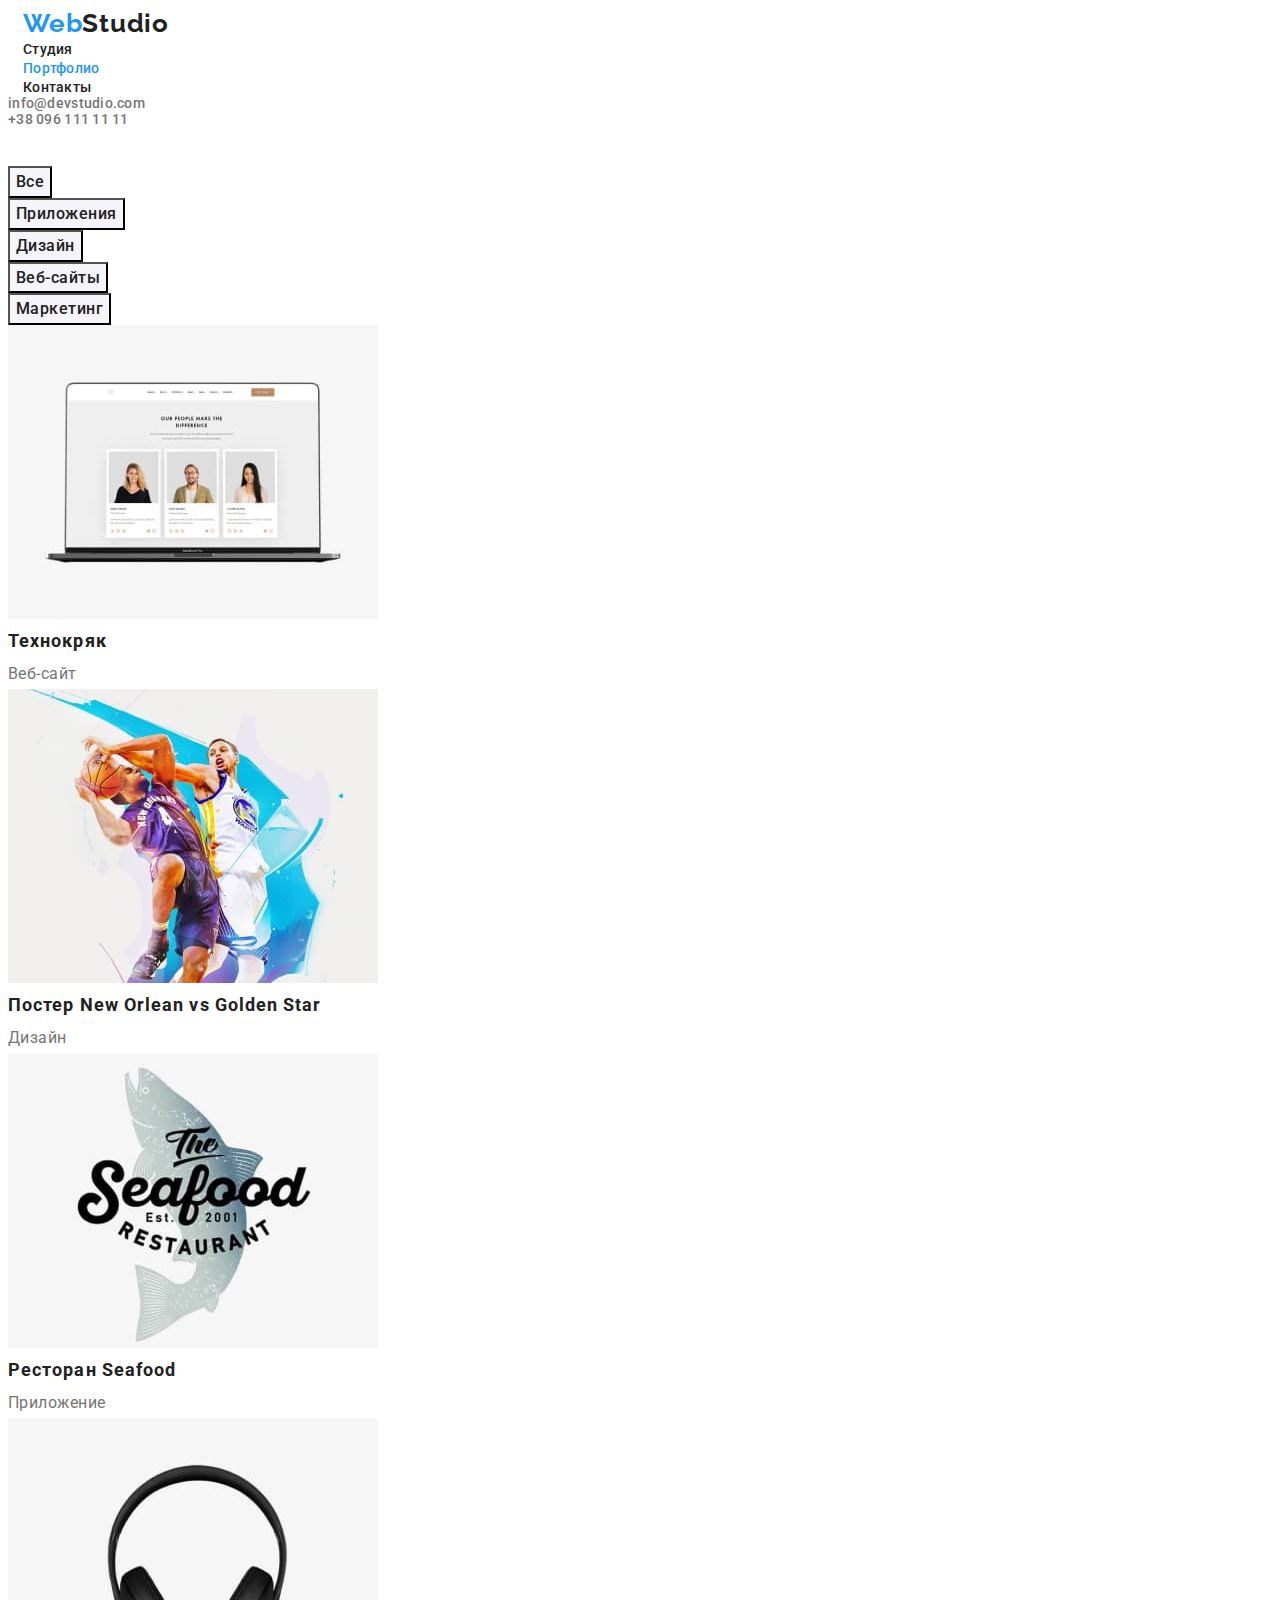
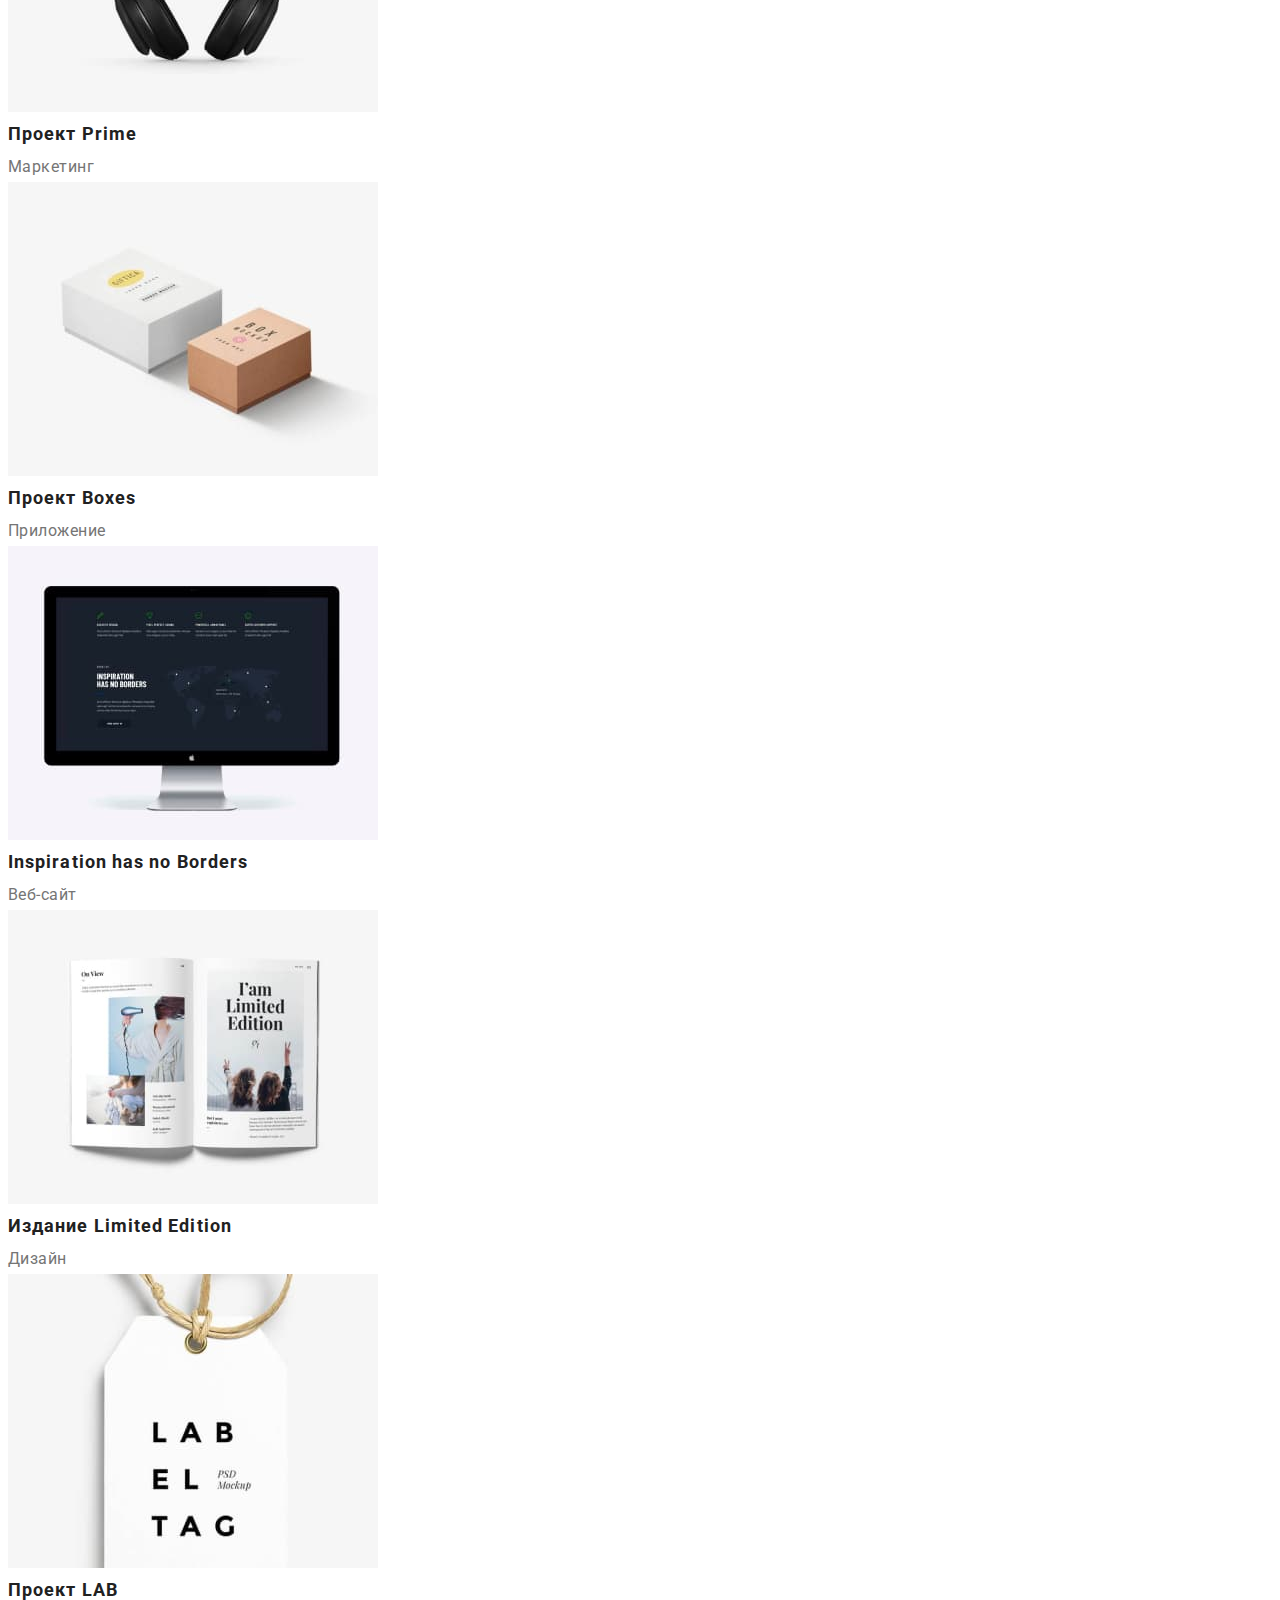
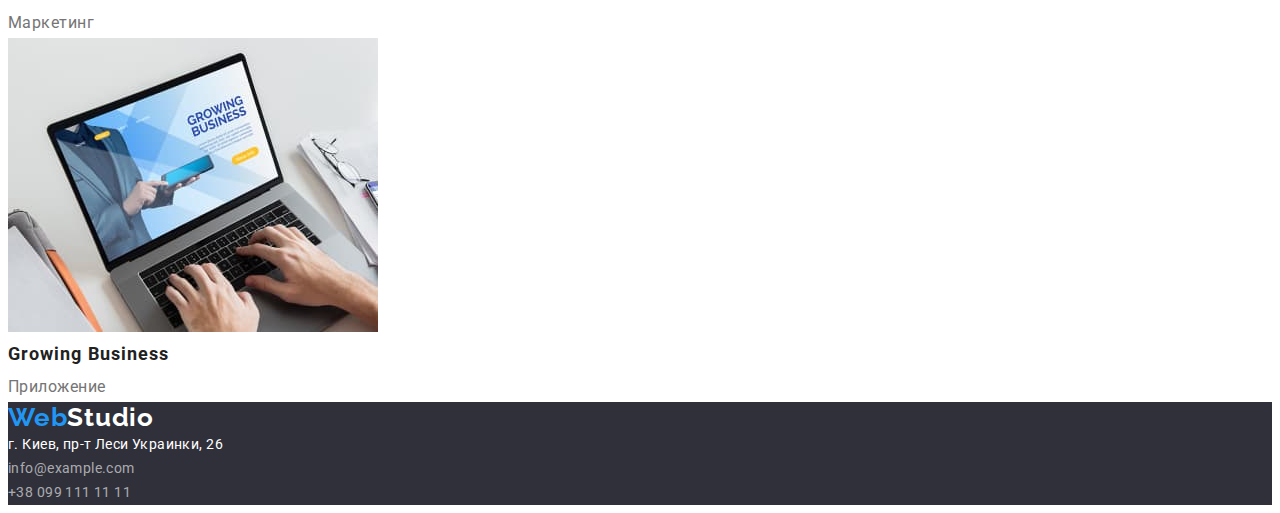
==== portfolio.html @ 54243f91 "создает стили для класса container" ====
<!DOCTYPE html>
<html lang="ru">
  <head>
    <meta charset="UTF-8" />
    <meta http-equiv="X-UA-Compatible" content="IE=edge" />
    <meta name="viewport" content="width=device-width, initial-scale=1.0" />
    <title>WebStudio</title>
    <link rel="preconnect" href="https://fonts.googleapis.com" />
    <link rel="preconnect" href="https://fonts.gstatic.com" crossorigin />
    <link
      href="https://fonts.googleapis.com/css2?family=Raleway:wght@700&family=Roboto:wght@400;500;700;900&display=swap"
      rel="stylesheet"
    />
    <link
      rel="stylesheet"
      href="https://cdnjs.cloudflare.com/ajax/libs/modern-normalize/1.1.0/modern-normalize.min.css"
      integrity="sha512-wpPYUAdjBVSE4KJnH1VR1HeZfpl1ub8YT/NKx4PuQ5NmX2tKuGu6U/JRp5y+Y8XG2tV+wKQpNHVUX03MfMFn9Q=="
      crossorigin="anonymous"
      referrerpolicy="no-referrer"
    />
    <link rel="stylesheet" href="./css/style.css" />
  </head>
  <body>
    <header>
      <!--site-nav-->
      <div class="container">
        <nav>
          <a class="logo" href="/"
            >Web<span class="header-logo">Studio</span></a
          >
          <ul class="site-nav list">
            <li><a class="link" href="./index.html">Студия</a></li>
            <li>
              <a class="link current" href="./portfolio.html">Портфолио</a>
            </li>
            <li><a class="link" href="">Контакты</a></li>
          </ul>
        </nav>
      </div>
      <!--contacts-->
      <ul class="contacts">
        <li class="list">
          <a class="contacts" href="mailto:info@devstudio.com"
            >info@devstudio.com</a
          >
        </li>
        <li class="list">
          <a class="contacts" href="tel:+380961111111">+38 096 111 11 11</a>
        </li>
      </ul>
    </header>
    <main>
      <section class="portfolio">
        <h1 class="portfolio-title">Портфолио</h1>
        <ul class="list">
          <li><button class="filter" type="button">Все</button></li>
          <li>
            <button class="filter" type="button">Приложения</button>
          </li>
          <li><button class="filter" type="button">Дизайн</button></li>
          <li>
            <button class="filter" type="button">Веб-сайты</button>
          </li>
          <li>
            <button class="filter" type="button">Маркетинг</button>
          </li>
        </ul>
        <ul class="list">
          <li>
            <a href="" class="portfolio-link"
              ><img
                src="./img-portfolio/img1.jpg"
                alt="скрин страницы веб-сайта"
                width="370"
              />
              <h2 class="portfolio-title-secondary">Технокряк</h2>
              <p class="portfolio-text">Веб-сайт</p></a
            >
          </li>
          <li>
            <a href="" class="portfolio-link"
              ><img
                src="./img-portfolio/img2.jpg"
                alt="постер с двумя баскетболистами"
                width="370"
              />
              <h2 class="portfolio-title-secondary">
                Постер New Orlean vs Golden Star
              </h2>
              <p class="portfolio-text">Дизайн</p></a
            >
          </li>
          <li>
            <a href="" class="portfolio-link">
              <img
                src="./img-portfolio/img3.jpg"
                alt="эмблема ресторана"
                width="370"
              />
              <h2 class="portfolio-title-secondary">Ресторан Seafood</h2>
              <p class="portfolio-text">Приложение</p></a
            >
          </li>
          <li>
            <a href="" class="portfolio-link">
              <img src="./img-portfolio/img4.jpg" alt="наушники" width="370" />
              <h2 class="portfolio-title-secondary">Проект Prime</h2>
              <p class="portfolio-text">Маркетинг</p></a
            >
          </li>
          <li>
            <a href="" class="portfolio-link"
              ><img
                src="./img-portfolio/img5.jpg"
                alt="две коробки"
                width="370"
              />
              <h2 class="portfolio-title-secondary">Проект Boxes</h2>
              <p class="portfolio-text">Приложение</p></a
            >
          </li>
          <li>
            <a href="" class="portfolio-link"
              ><img
                class="text"
                src="./img-portfolio/img6.jpg"
                alt="изображение монитора компьютера"
                width="370"
              />
              <h2 class="portfolio-title-secondary">
                Inspiration has no Borders
              </h2>
              <p class="portfolio-text">Веб-сайт</p></a
            >
          </li>
          <li>
            <a href="" class="portfolio-link"
              ><img
                src="./img-portfolio/img7.jpg"
                alt="изображение журнала"
                width="370"
              />
              <h2 class="portfolio-title-secondary">Издание Limited Edition</h2>
              <p class="portfolio-text">Дизайн</p></a
            >
          </li>
          <li>
            <a href="" class="portfolio-link"
              ><img
                src="./img-portfolio/img8.jpg"
                alt="изображение бирки"
                width="370"
              />
              <h2 class="portfolio-title-secondary">Проект LAB</h2>
              <p class="portfolio-text">Маркетинг</p></a
            >
          </li>
          <li>
            <a href="" class="portfolio-link"
              ><img
                src="./img-portfolio/img9.jpg"
                alt="изображение ноутбука"
                width="370"
              />
              <h2 class="portfolio-title-secondary">Growing Business</h2>
              <p class="portfolio-text">Приложение</p></a
            >
          </li>
        </ul>
      </section>
    </main>
    <!--footer-->
    <footer class="footer">
      <a class="logo" href="/">Web<span class="logo-past">Studio</span></a>
      <address class="footer-address">г. Киев, пр-т Леси Украинки, 26</address>
      <p class="footer-contacts">info@example.com</p>
      <p class="footer-contacts">+38 099 111 11 11</p>
    </footer>
  </body>
</html>
---- css/style.css ----
body {
  color: #757757;
  background-color: #ffffff;
  font-family: "Roboto", sans-serif;
}
/*Цвет основного текста №757575*/
/*Цвет заголовка #212121*/
/*Цвет акцента #2196F3*/
/*Белый цвет #ffffff*/
:root {
  --primary-text-color--: #757575;
  --title-text-color--: #212121;
  --accent-color--: #2196f3;
  --primary-white-color--: #ffffff;
}
h1,
h2,
h3,
h4,
h5,
h6 {
  margin: 0;
}
ul,
ol,
p {
  padding-left: 0;
  margin: 0;
}
.container {
  padding-left: 15px;
  padding-right: 15px;
  margin: 0 auto;
}

.link.current {
  color: var(--accent-color--);
}
/*logo*/
.logo {
  color: var(--accent-color--);
  font-family: Raleway;
  font-weight: 700;
  font-size: 26px;
  line-height: 1.19;
  letter-spacing: 0.03em;
  text-decoration: none;
}
.header-logo {
  color: var(--title-text-color--);
}
.logo:hover,
.logo:focus,
.header-logo:hover,
.header-logo:focus {
  color: var(--primary-text-color--);
}
/*site-nav*/
.list {
  list-style: none;
}
.link {
  color: var(--title-text-color--);
  font-weight: 500;
  font-size: 14px;
  line-height: 1.14;
  letter-spacing: 0.02em;
  text-decoration: none;
}
.link:hover,
.link:focus {
  color: var(--accent-color--);
}
/*contacts*/
.contacts {
  color: var(--primary-text-color--);
  font-weight: 500;
  font-size: 14px;
  line-height: 1.14;
  letter-spacing: 0.02em;
  text-decoration: none;
}
.contacts:hover,
.contacts:focus {
  color: var(--accent-color--);
}
/*hero*/
.hero {
  background-color: #2f303a;
}
.title-hero {
  color: var(--primary-white-color--);
  font-weight: 900;
  font-size: 44px;
  line-height: 1.36;
  text-align: center;
  letter-spacing: 0.06em;
  text-transform: uppercase;
}
.button {
  color: var(--primary-white-color--);
  background-color: var(--accent-color--);
  font-weight: 700;
  font-size: 16px;
  line-height: 1.88;
  letter-spacing: 0.06em;
  text-decoration: none;
}
.button:hover,
.button:focus {
  background-color: rgb(24, 140, 232);
}
/*section features*/
.features-title {
  visibility: hidden;
}
.features-title-secondary {
  color: var(--title-text-color--);
  font-weight: 700;
  font-size: 14px;
  line-height: 1.14;
  letter-spacing: 0.03em;
  text-transform: uppercase;
}
.features-text {
  color: var(--primary-text-color--);
  font-weight: 400;
  font-size: 14px;
  line-height: 1.71;
  letter-spacing: 0.03em;
}
/*section activity*/
.activity-title-primary {
  color: var(--title-text-color--);
  font-weight: 700;
  font-size: 36px;
  line-height: 1.17;
  text-align: center;
  letter-spacing: 0.03em;
}
/*section team*/
.team {
  background: #f5f4fa;
}
.team-title-primary {
  color: var(--title-text-color--);
  font-weight: 700;
  font-size: 36px;
  line-height: 1.17;
  text-align: center;
  letter-spacing: 0.03em;
}
.team-title-secondary {
  color: var(--title-text-color--);
  font-weight: 500;
  font-size: 16px;
  line-height: 1.19;
  letter-spacing: 0.03em;
}
.tem-text {
  color: var(--primary-text-color--);
  font-size: 16px;
  line-height: 1.19;
  letter-spacing: 0.03em;
}
/*footer*/
.footer {
  background-color: #2f303a;
}
footer > .logo {
  color: var(--accent-color--);
  font-family: Raleway;
  font-weight: 700;
  font-size: 26px;
  line-height: 1.19;
  letter-spacing: 0.03em;
}
a .logo-past {
  color: var(--primary-white-color--);
}
.logo-past:hover,
.logo-past:focus {
  color: var(--primary-text-color--);
}
.footer-address {
  color: var(--primary-white-color--);
  font-style: normal;
  font-size: 14px;
  line-height: 1.71;
  letter-spacing: 0.03em;
}
.footer .footer-contacts {
  color: rgba(100%, 100%, 100%, 60%);
  font-size: 14px;
  line-height: 1.71;
  letter-spacing: 0.03em;
}
.footer .footer-contacts:hover,
.footer .footer-contacts:focus {
  color: var(--accent-color--);
}
/*portfolio*/
.filter {
  color: var(--title-text-color--);
  background-color: #f5f4fa;
  cursor: pointer;
  font-family: inherit;
  font-weight: 500;
  font-size: 16px;
  line-height: 1.62;
  text-align: center;
  letter-spacing: 0.03em;
}
.filter:hover,
.filter:focus {
  background-color: var(--accent-color--);
}
.portfolio-link {
  text-decoration: none;
}
.portfolio-title {
  visibility: hidden;
}
.portfolio-title-secondary {
  color: var(--title-text-color--);
  font-weight: 700;
  font-size: 18px;
  line-height: 2;
  letter-spacing: 0.06em;
}
.portfolio-text {
  color: var(--primary-text-color--);
  font-size: 16px;
  line-height: 1.88;
  letter-spacing: 0.03em;
}
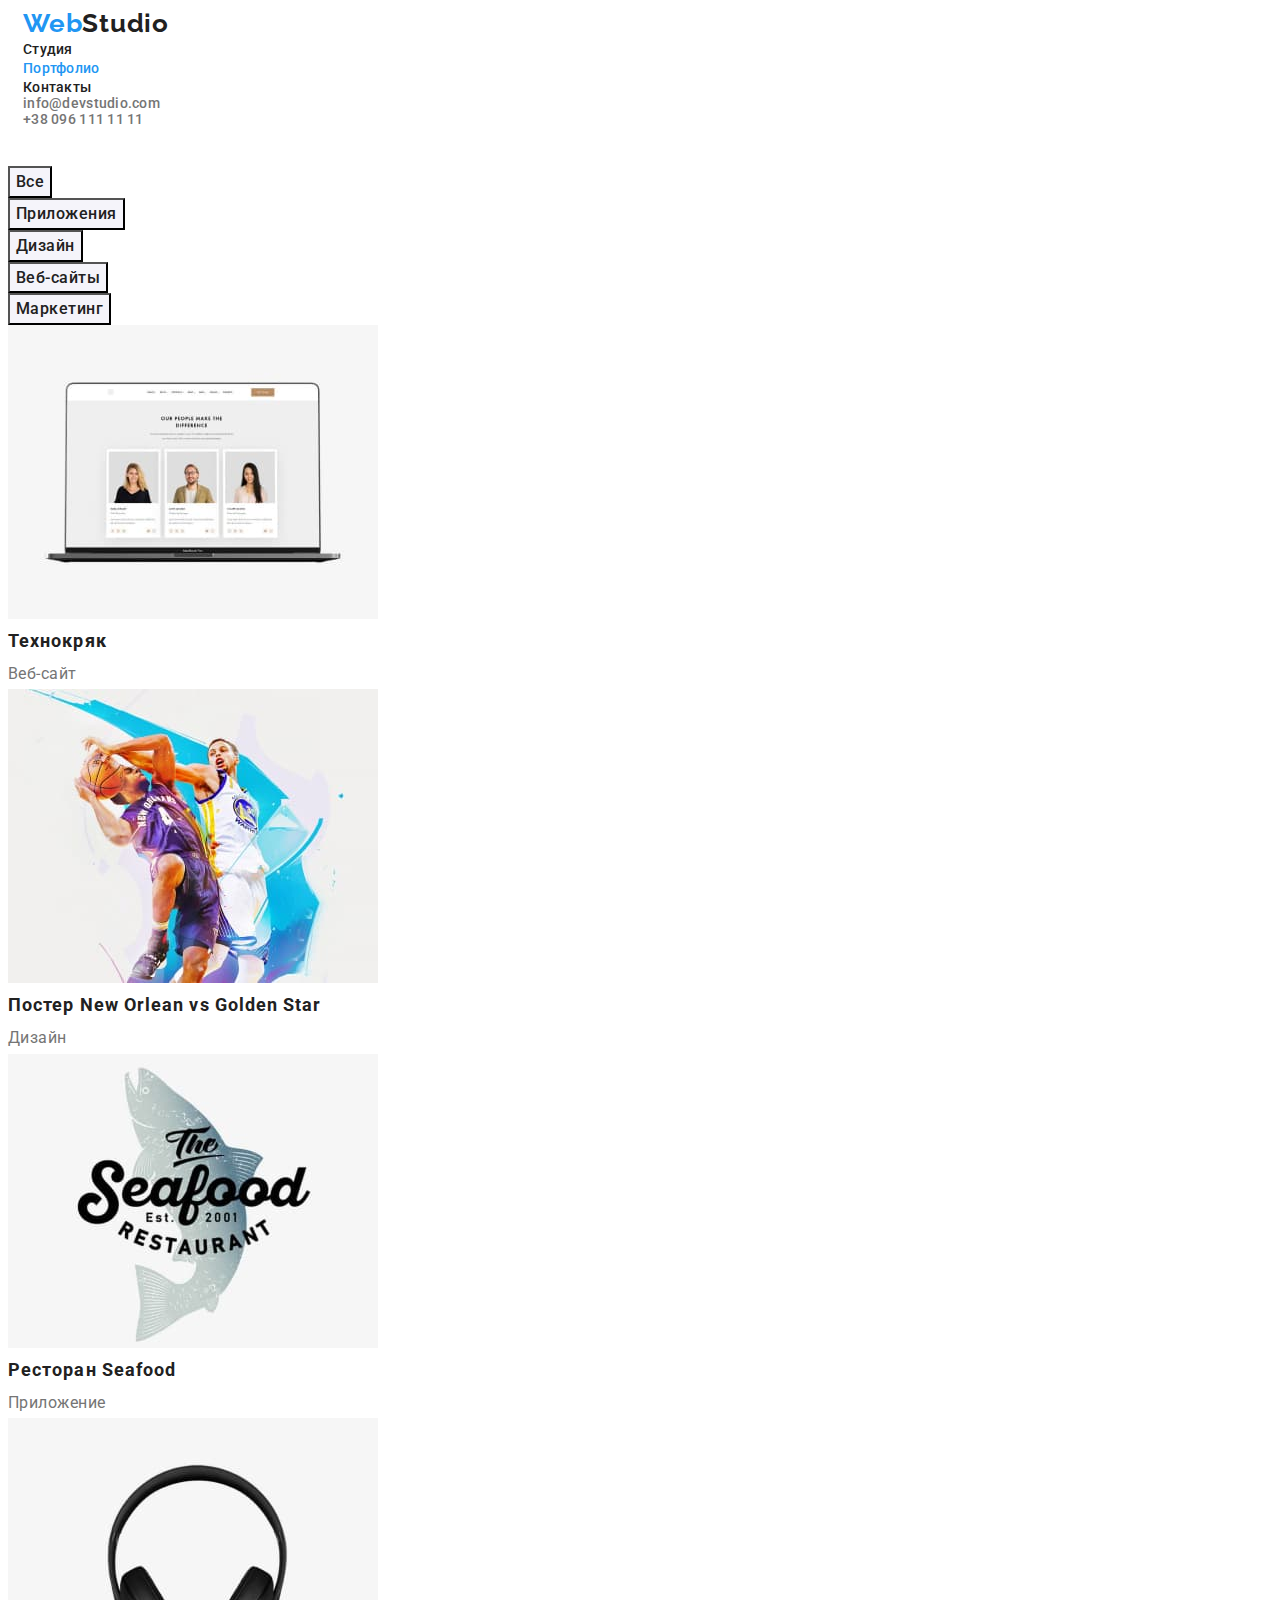
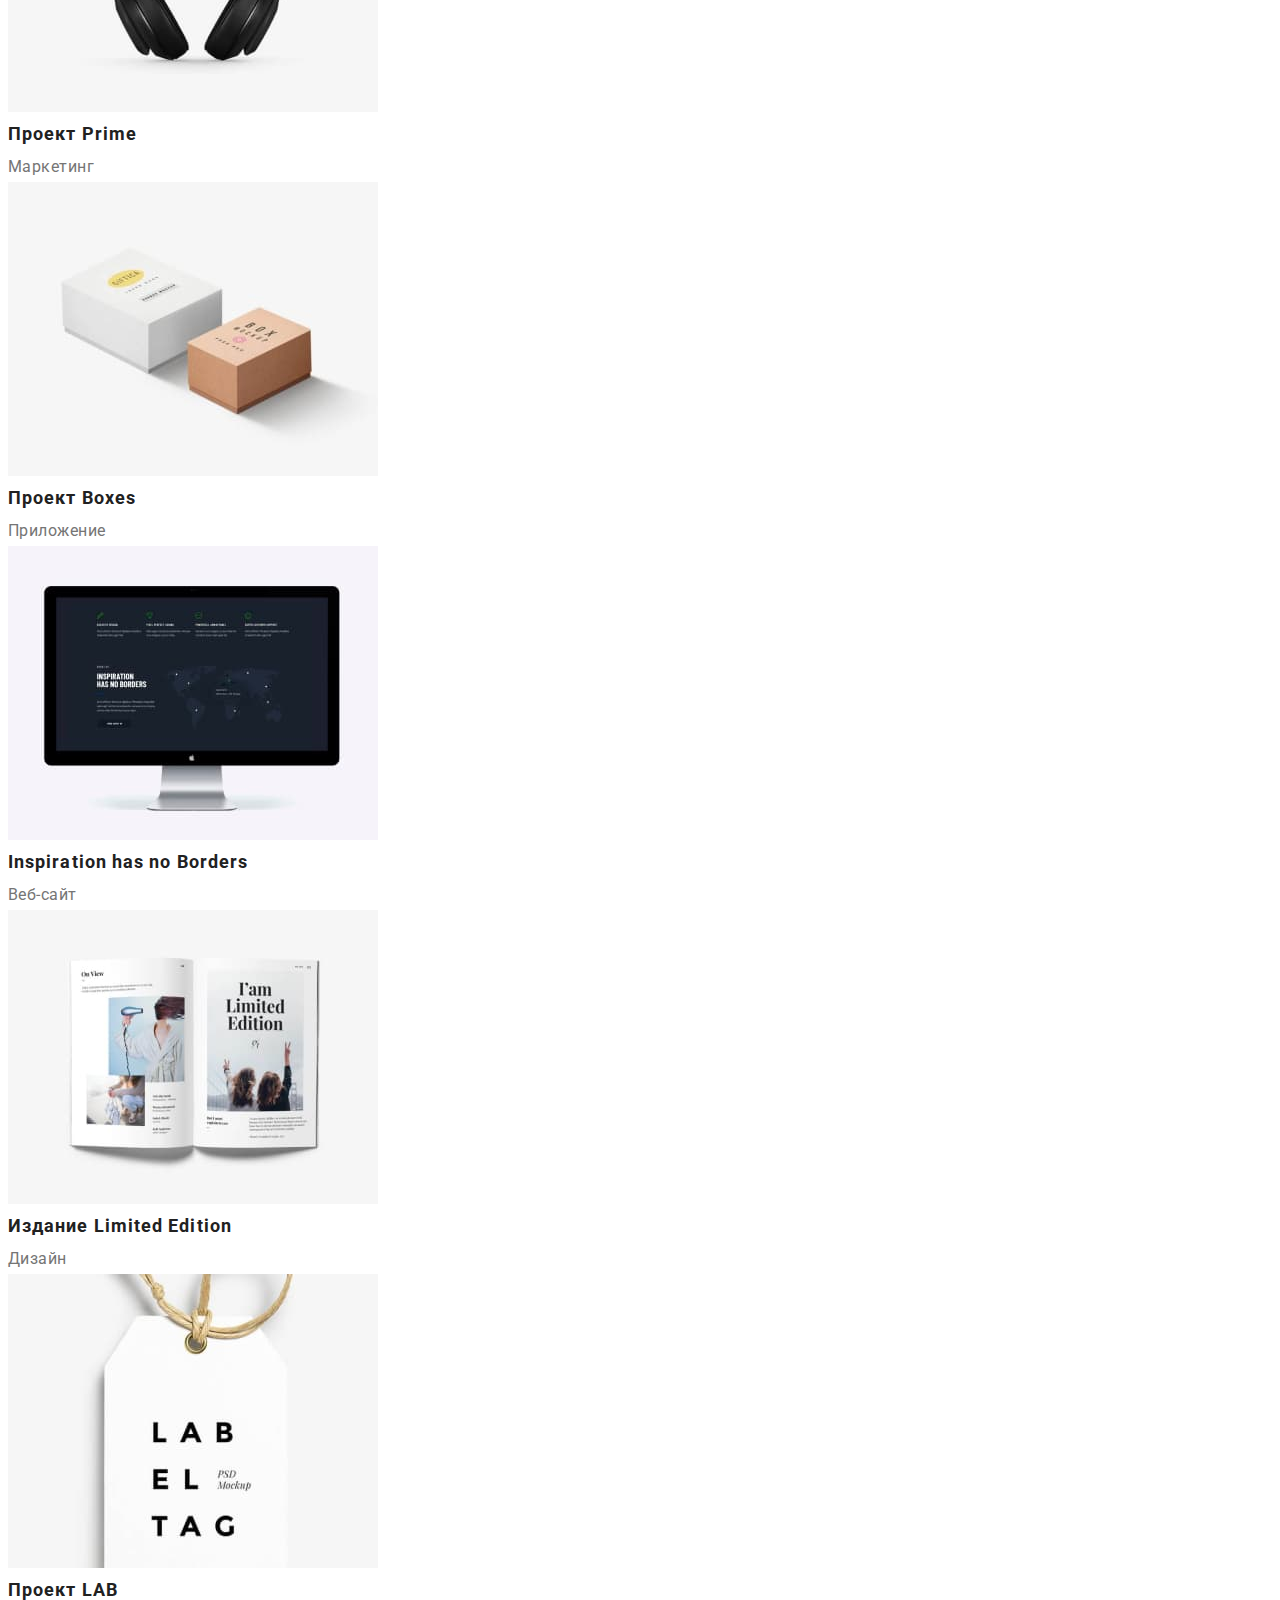
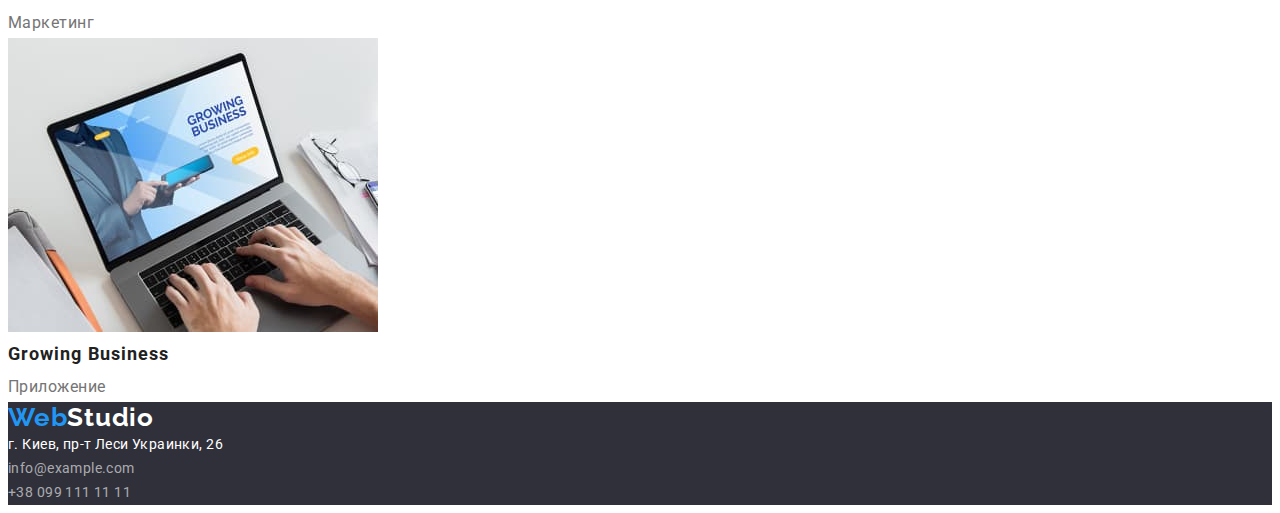
==== commit 7d3ef21a: "добавляет outline" ====
--- a/portfolio.html
+++ b/portfolio.html
@@ -36,18 +36,19 @@
             <li><a class="link" href="">Контакты</a></li>
           </ul>
         </nav>
+
+        <!--contacts-->
+        <ul class="contacts">
+          <li class="list">
+            <a class="contacts" href="mailto:info@devstudio.com"
+              >info@devstudio.com</a
+            >
+          </li>
+          <li class="list">
+            <a class="contacts" href="tel:+380961111111">+38 096 111 11 11</a>
+          </li>
+        </ul>
       </div>
-      <!--contacts-->
-      <ul class="contacts">
-        <li class="list">
-          <a class="contacts" href="mailto:info@devstudio.com"
-            >info@devstudio.com</a
-          >
-        </li>
-        <li class="list">
-          <a class="contacts" href="tel:+380961111111">+38 096 111 11 11</a>
-        </li>
-      </ul>
     </header>
     <main>
       <section class="portfolio">
--- a/css/style.css
+++ b/css/style.css
@@ -31,6 +31,7 @@
   padding-left: 15px;
   padding-right: 15px;
   margin: 0 auto;
+  outline: 2px tomato;
 }
 
 .link.current {
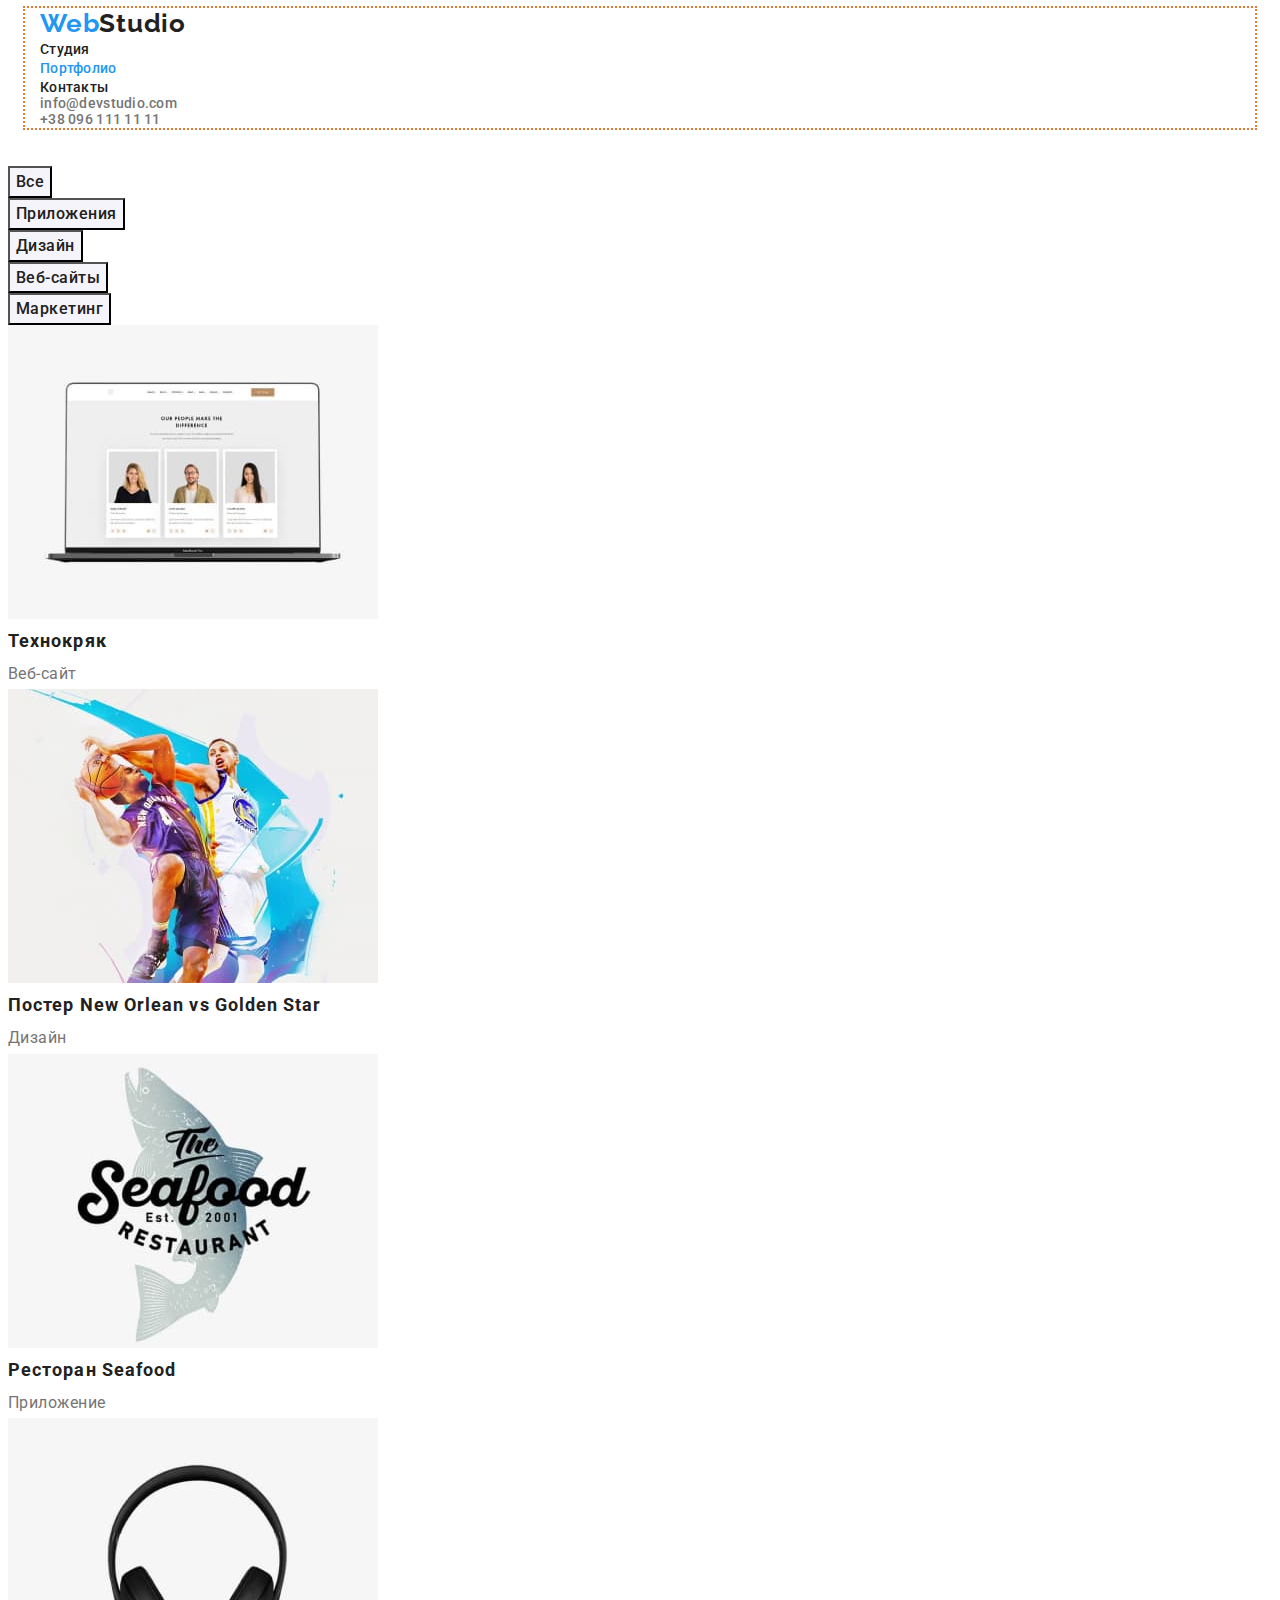
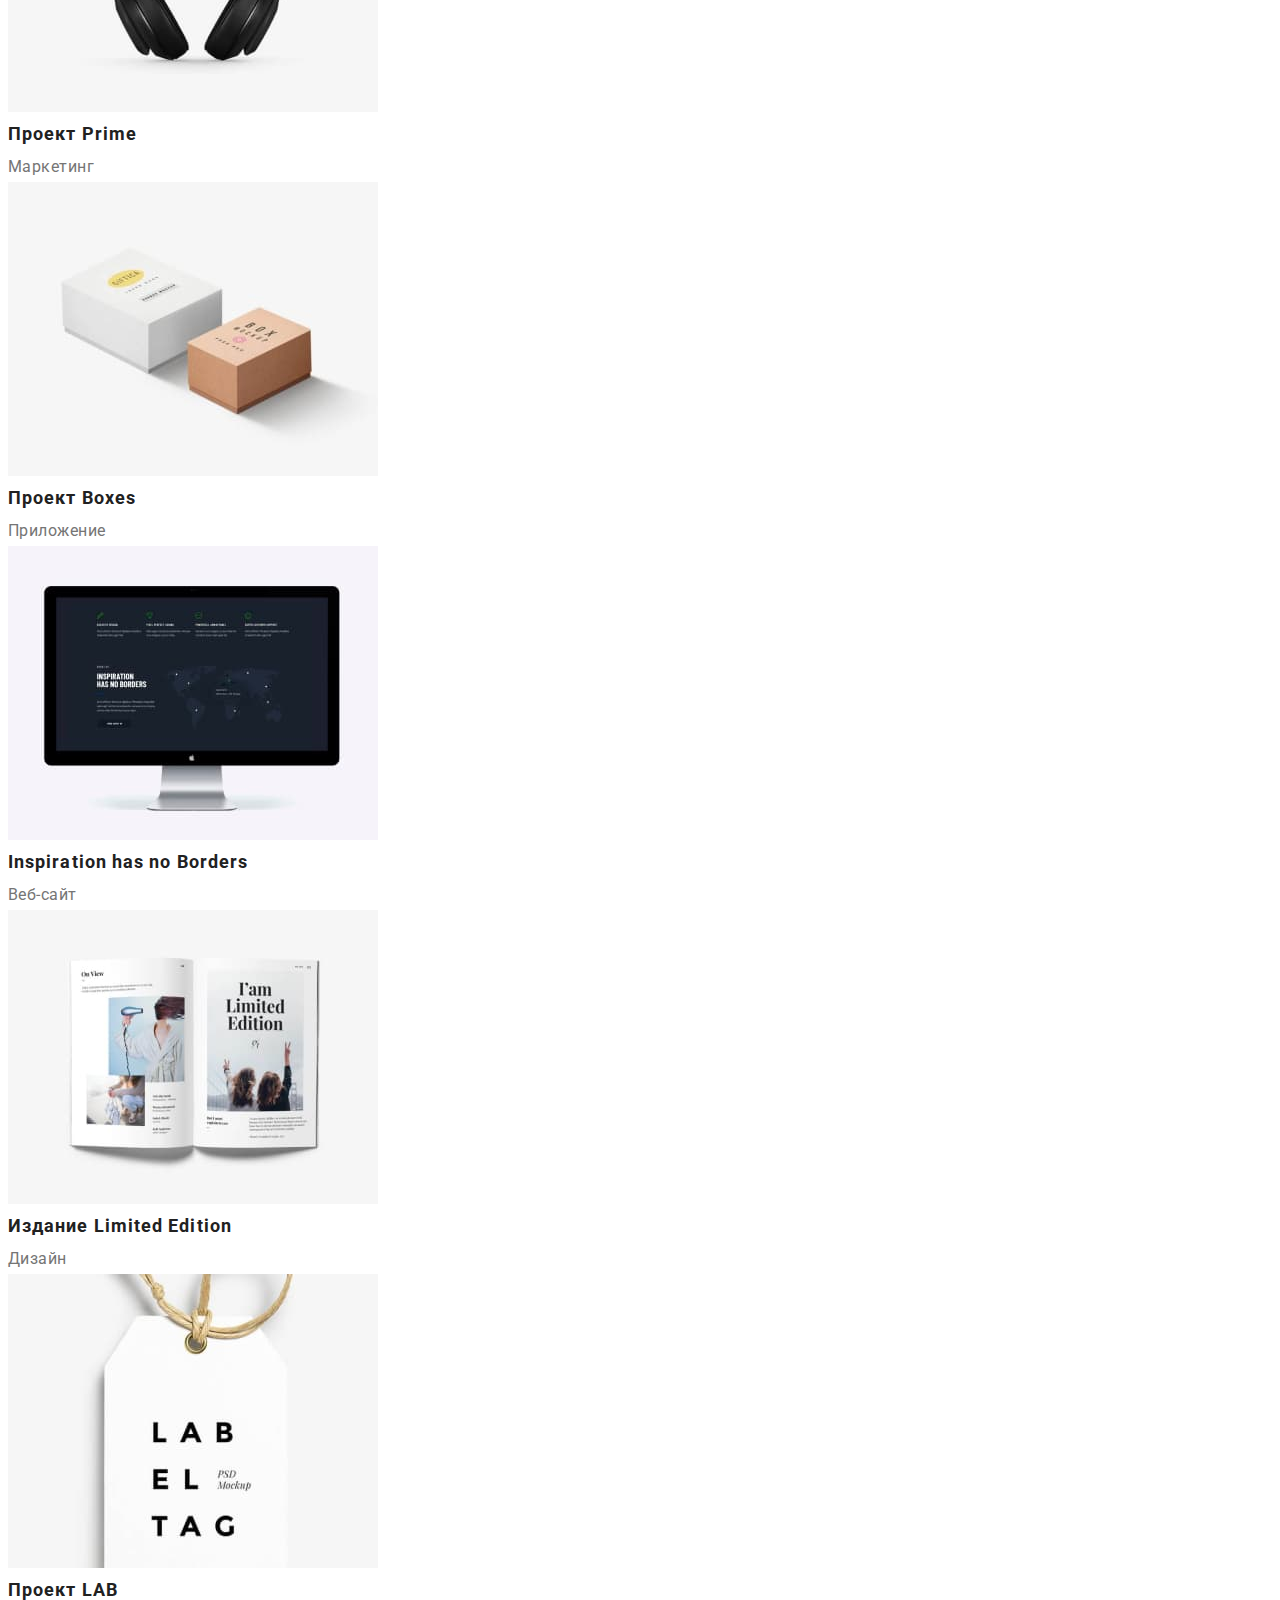
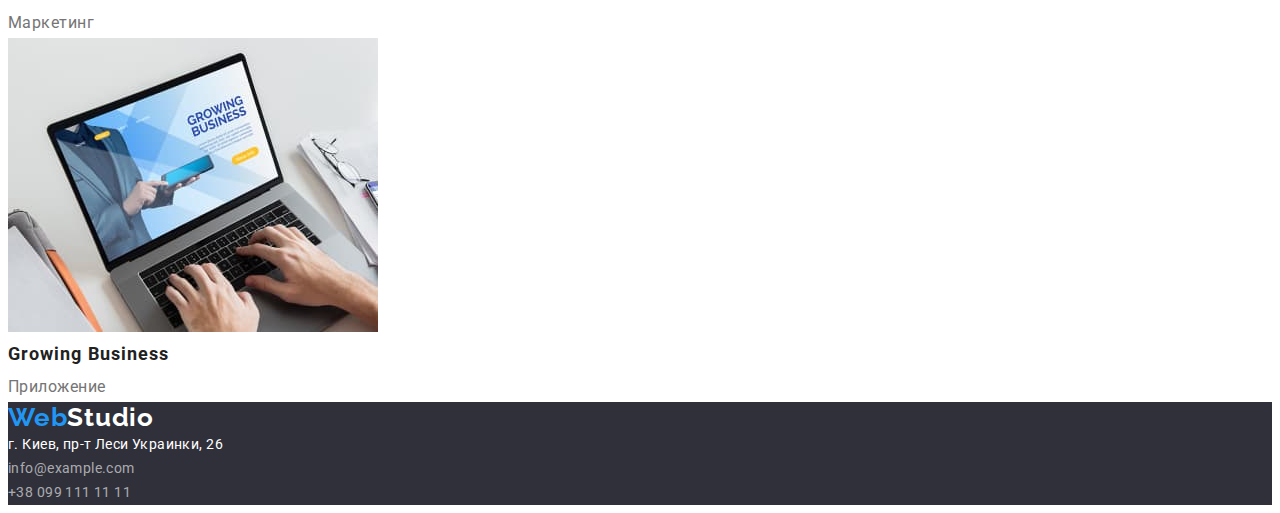
==== commit d514f044: "добавляет контейнер для features" ====
--- a/portfolio.html
+++ b/portfolio.html
@@ -36,7 +36,6 @@
             <li><a class="link" href="">Контакты</a></li>
           </ul>
         </nav>
-
         <!--contacts-->
         <ul class="contacts">
           <li class="list">
--- a/css/style.css
+++ b/css/style.css
@@ -12,6 +12,7 @@
   --title-text-color--: #212121;
   --accent-color--: #2196f3;
   --primary-white-color--: #ffffff;
+  --typical-margin--: 30px;
 }
 h1,
 h2,
@@ -28,10 +29,11 @@
   margin: 0;
 }
 .container {
+  width: 1200px;
   padding-left: 15px;
   padding-right: 15px;
   margin: 0 auto;
-  outline: 2px tomato;
+  outline: 2px dotted #e73;
 }
 
 .link.current {
@@ -86,19 +88,34 @@
   color: var(--accent-color--);
 }
 /*hero*/
+.hero .container {
+  text-align: center;
+}
 .hero {
   background-color: #2f303a;
+  padding-top: 200px;
+  padding-bottom: 200px;
 }
 .title-hero {
+  margin-bottom: var(--typical-margin--);
+  margin-right: auto;
+  margin-left: auto;
+
   color: var(--primary-white-color--);
   font-weight: 900;
   font-size: 44px;
   line-height: 1.36;
-  text-align: center;
   letter-spacing: 0.06em;
   text-transform: uppercase;
 }
 .button {
+  display: inline-block;
+  border-radius: 4px;
+  padding: 10px 32px;
+  min-width: 200px;
+  margin-right: auto;
+  margin-left: auto;
+
   color: var(--primary-white-color--);
   background-color: var(--accent-color--);
   font-weight: 700;
@@ -112,10 +129,26 @@
   background-color: rgb(24, 140, 232);
 }
 /*section features*/
+.features {
+  padding-top: 94px;
+  padding-bottom: 94px;
+}
 .features-title {
-  visibility: hidden;
+  position: absolute;
+  width: 1px;
+  height: 1px;
+  margin: -1px;
+  border: 0;
+  padding: 0;
+
+  white-space: nowrap;
+  clip-path: inset(100%);
+  clip: rect(0 0 0 0);
+  overflow: hidden;
 }
 .features-title-secondary {
+  margin-bottom: 10px;
+
   color: var(--title-text-color--);
   font-weight: 700;
   font-size: 14px;
@@ -179,8 +212,8 @@
 a .logo-past {
   color: var(--primary-white-color--);
 }
-.logo-past:hover,
-.logo-past:focus {
+.logo .logo-past:hover,
+.logo .logo-past:focus {
   color: var(--primary-text-color--);
 }
 .footer-address {
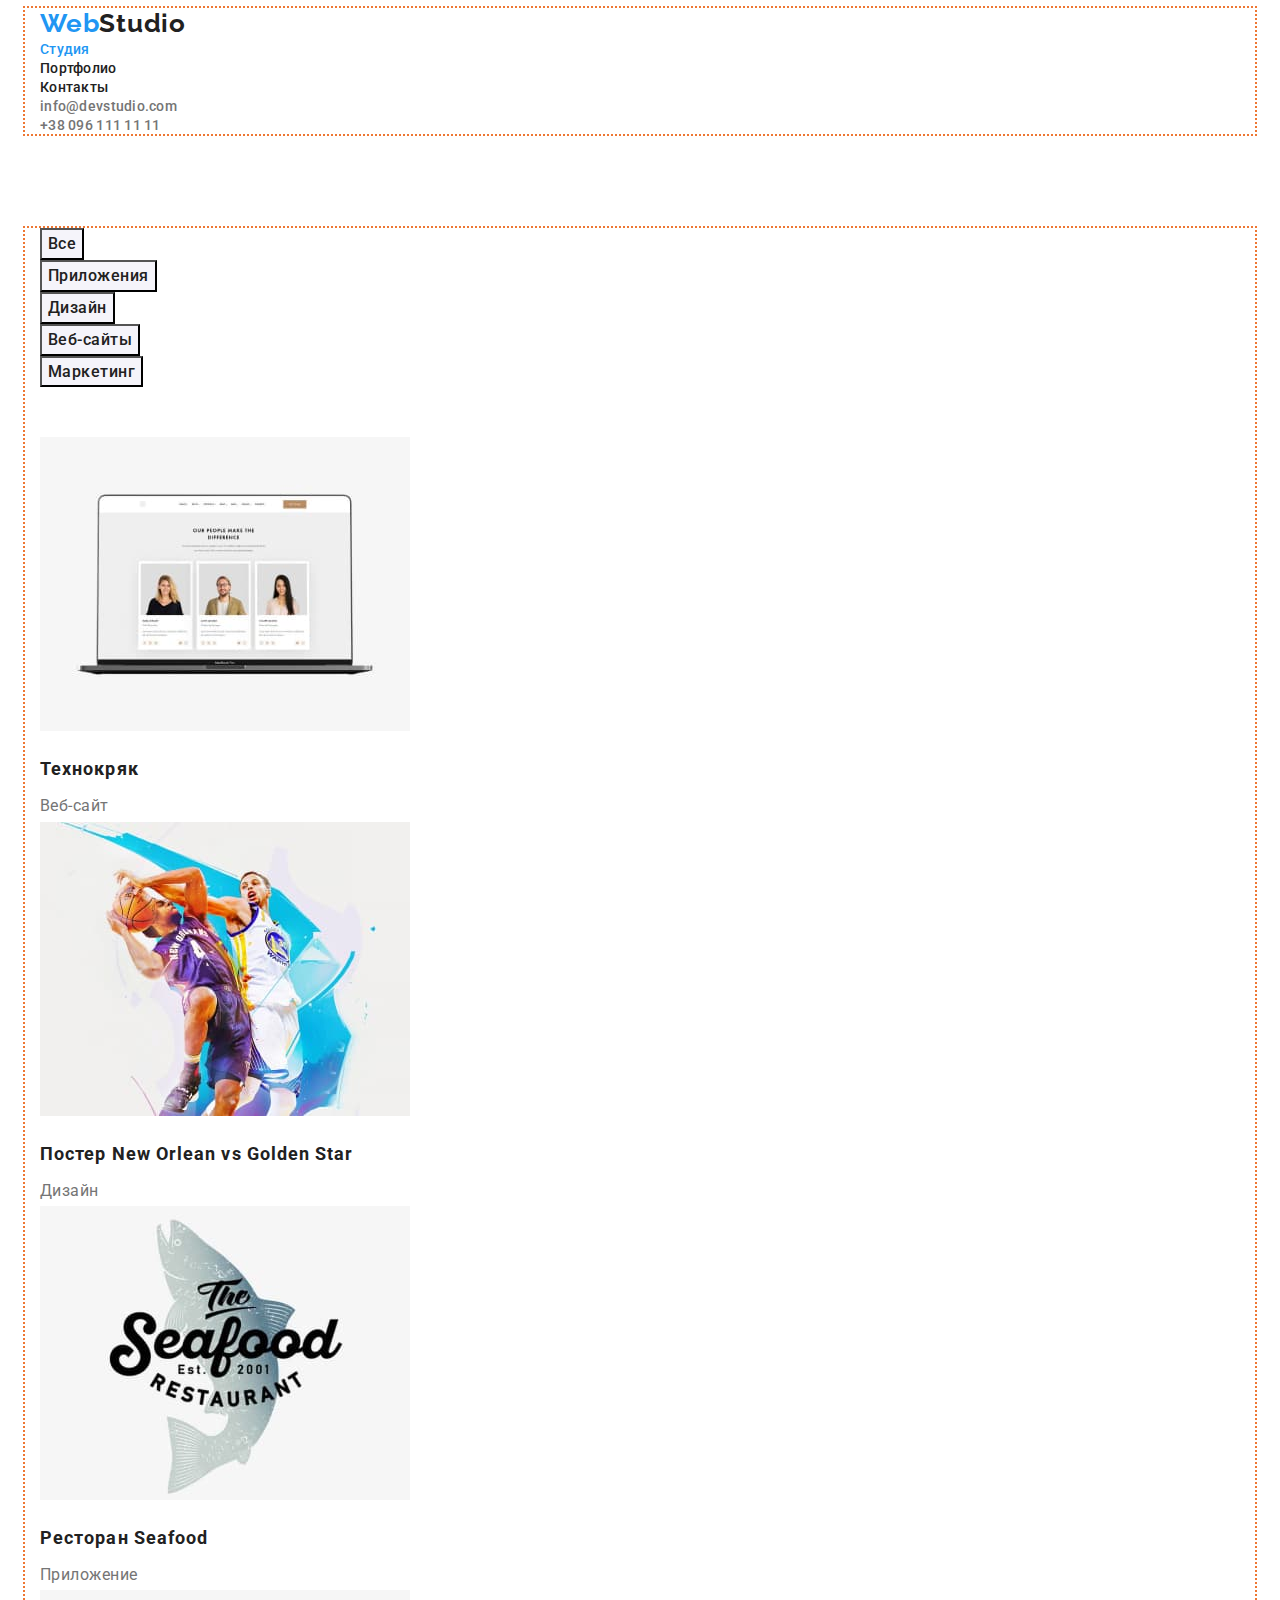
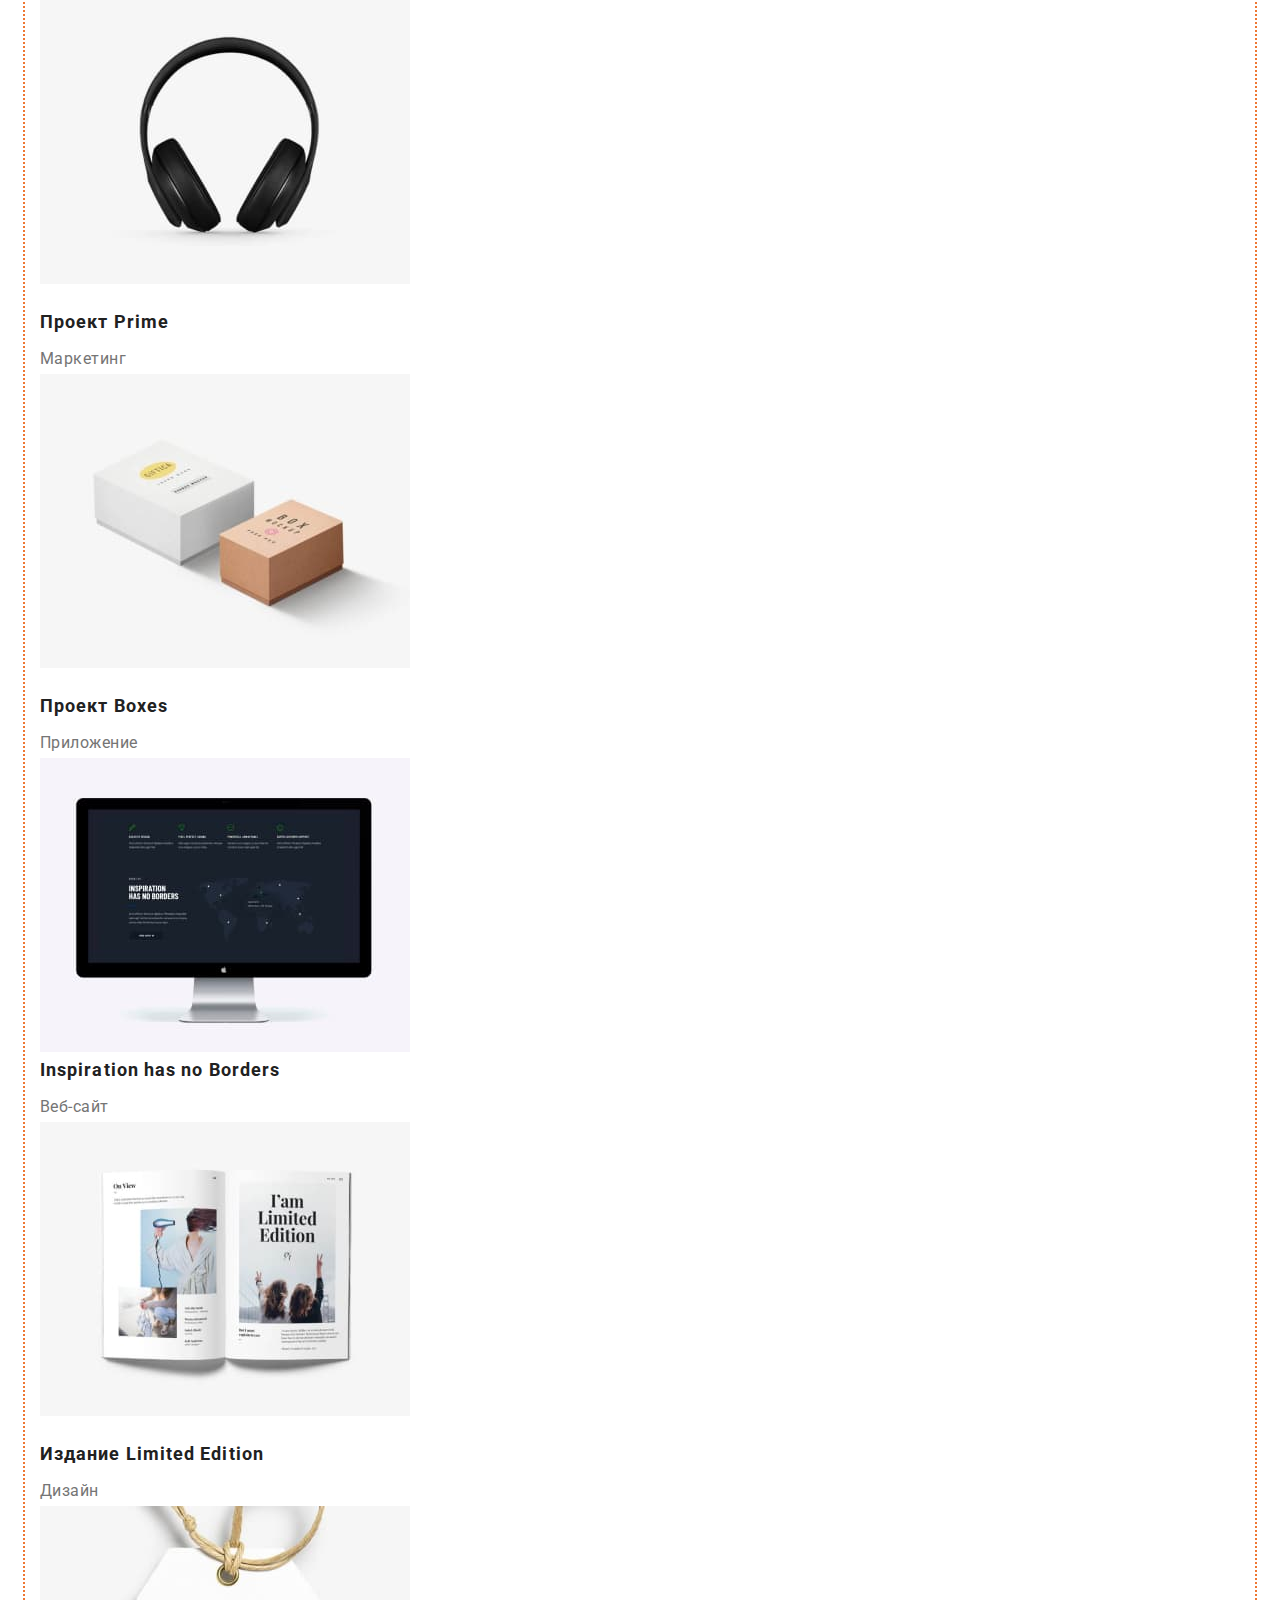
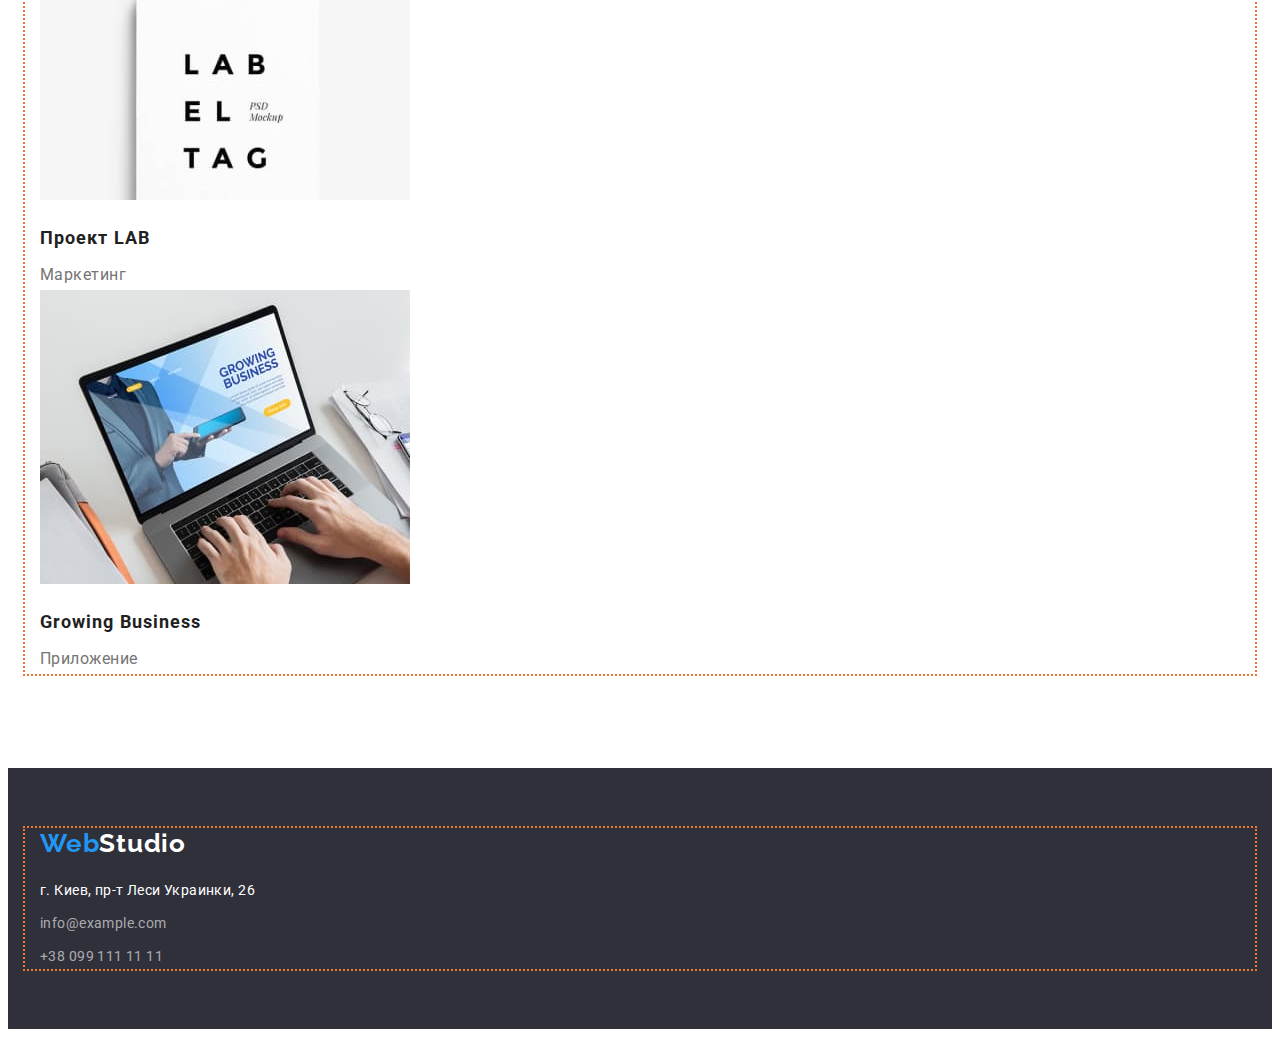
==== commit 0df3c695: "добавляет контейнер, отступы и поля для portfolio" ====
--- a/portfolio.html
+++ b/portfolio.html
@@ -24,26 +24,24 @@
     <header>
       <!--site-nav-->
       <div class="container">
-        <nav>
+        <nav class="site-nav">
           <a class="logo" href="/"
             >Web<span class="header-logo">Studio</span></a
           >
           <ul class="site-nav list">
-            <li><a class="link" href="./index.html">Студия</a></li>
-            <li>
-              <a class="link current" href="./portfolio.html">Портфолио</a>
-            </li>
+            <li><a class="link current" href="./index.html">Студия</a></li>
+            <li><a class="link" href="./portfolio.html">Портфолио</a></li>
             <li><a class="link" href="">Контакты</a></li>
           </ul>
         </nav>
         <!--contacts-->
-        <ul class="contacts">
-          <li class="list">
+        <ul class="list">
+          <li>
             <a class="contacts" href="mailto:info@devstudio.com"
               >info@devstudio.com</a
             >
           </li>
-          <li class="list">
+          <li>
             <a class="contacts" href="tel:+380961111111">+38 096 111 11 11</a>
           </li>
         </ul>
@@ -51,130 +49,153 @@
     </header>
     <main>
       <section class="portfolio">
-        <h1 class="portfolio-title">Портфолио</h1>
-        <ul class="list">
-          <li><button class="filter" type="button">Все</button></li>
-          <li>
-            <button class="filter" type="button">Приложения</button>
-          </li>
-          <li><button class="filter" type="button">Дизайн</button></li>
-          <li>
-            <button class="filter" type="button">Веб-сайты</button>
-          </li>
-          <li>
-            <button class="filter" type="button">Маркетинг</button>
-          </li>
-        </ul>
-        <ul class="list">
-          <li>
-            <a href="" class="portfolio-link"
-              ><img
-                src="./img-portfolio/img1.jpg"
-                alt="скрин страницы веб-сайта"
-                width="370"
-              />
-              <h2 class="portfolio-title-secondary">Технокряк</h2>
-              <p class="portfolio-text">Веб-сайт</p></a
-            >
-          </li>
-          <li>
-            <a href="" class="portfolio-link"
-              ><img
-                src="./img-portfolio/img2.jpg"
-                alt="постер с двумя баскетболистами"
-                width="370"
-              />
-              <h2 class="portfolio-title-secondary">
-                Постер New Orlean vs Golden Star
-              </h2>
-              <p class="portfolio-text">Дизайн</p></a
-            >
-          </li>
-          <li>
-            <a href="" class="portfolio-link">
-              <img
-                src="./img-portfolio/img3.jpg"
-                alt="эмблема ресторана"
-                width="370"
-              />
-              <h2 class="portfolio-title-secondary">Ресторан Seafood</h2>
-              <p class="portfolio-text">Приложение</p></a
-            >
-          </li>
-          <li>
-            <a href="" class="portfolio-link">
-              <img src="./img-portfolio/img4.jpg" alt="наушники" width="370" />
-              <h2 class="portfolio-title-secondary">Проект Prime</h2>
-              <p class="portfolio-text">Маркетинг</p></a
-            >
-          </li>
-          <li>
-            <a href="" class="portfolio-link"
-              ><img
-                src="./img-portfolio/img5.jpg"
-                alt="две коробки"
-                width="370"
-              />
-              <h2 class="portfolio-title-secondary">Проект Boxes</h2>
-              <p class="portfolio-text">Приложение</p></a
-            >
-          </li>
-          <li>
-            <a href="" class="portfolio-link"
-              ><img
-                class="text"
-                src="./img-portfolio/img6.jpg"
-                alt="изображение монитора компьютера"
-                width="370"
-              />
-              <h2 class="portfolio-title-secondary">
-                Inspiration has no Borders
-              </h2>
-              <p class="portfolio-text">Веб-сайт</p></a
-            >
-          </li>
-          <li>
-            <a href="" class="portfolio-link"
-              ><img
-                src="./img-portfolio/img7.jpg"
-                alt="изображение журнала"
-                width="370"
-              />
-              <h2 class="portfolio-title-secondary">Издание Limited Edition</h2>
-              <p class="portfolio-text">Дизайн</p></a
-            >
-          </li>
-          <li>
-            <a href="" class="portfolio-link"
-              ><img
-                src="./img-portfolio/img8.jpg"
-                alt="изображение бирки"
-                width="370"
-              />
-              <h2 class="portfolio-title-secondary">Проект LAB</h2>
-              <p class="portfolio-text">Маркетинг</p></a
-            >
-          </li>
-          <li>
-            <a href="" class="portfolio-link"
-              ><img
-                src="./img-portfolio/img9.jpg"
-                alt="изображение ноутбука"
-                width="370"
-              />
-              <h2 class="portfolio-title-secondary">Growing Business</h2>
-              <p class="portfolio-text">Приложение</p></a
-            >
-          </li>
-        </ul>
+        <div class="container">
+          <h1 class="title-hidden">Портфолио</h1>
+          <ul class="list portfolio-filters">
+            <li><button class="filter" type="button">Все</button></li>
+            <li>
+              <button class="filter" type="button">Приложения</button>
+            </li>
+            <li><button class="filter" type="button">Дизайн</button></li>
+            <li>
+              <button class="filter" type="button">Веб-сайты</button>
+            </li>
+            <li>
+              <button class="filter" type="button">Маркетинг</button>
+            </li>
+          </ul>
+          <ul class="list">
+            <li>
+              <a href="" class="portfolio-link"
+                ><img
+                  src="./img-portfolio/img1.jpg"
+                  alt="скрин страницы веб-сайта"
+                  class="portfolio-img"
+                  width="370"
+                />
+                <h2 class="portfolio-title-secondary">Технокряк</h2>
+                <p class="portfolio-text">Веб-сайт</p></a
+              >
+            </li>
+            <li>
+              <a href="" class="portfolio-link"
+                ><img
+                  src="./img-portfolio/img2.jpg"
+                  alt="постер с двумя баскетболистами"
+                  class="portfolio-img"
+                  width="370"
+                />
+                <h2 class="portfolio-title-secondary">
+                  Постер New Orlean vs Golden Star
+                </h2>
+                <p class="portfolio-text">Дизайн</p></a
+              >
+            </li>
+            <li>
+              <a href="" class="portfolio-link">
+                <img
+                  src="./img-portfolio/img3.jpg"
+                  alt="эмблема ресторана"
+                  class="portfolio-img"
+                  width="370"
+                />
+                <h2 class="portfolio-title-secondary">Ресторан Seafood</h2>
+                <p class="portfolio-text">Приложение</p></a
+              >
+            </li>
+            <li>
+              <a href="" class="portfolio-link">
+                <img
+                  src="./img-portfolio/img4.jpg"
+                  alt="наушники"
+                  class="portfolio-img"
+                  width="370"
+                />
+                <h2 class="portfolio-title-secondary">Проект Prime</h2>
+                <p class="portfolio-text">Маркетинг</p></a
+              >
+            </li>
+            <li>
+              <a href="" class="portfolio-link"
+                ><img
+                  src="./img-portfolio/img5.jpg"
+                  alt="две коробки"
+                  class="portfolio-img"
+                  width="370"
+                />
+                <h2 class="portfolio-title-secondary">Проект Boxes</h2>
+                <p class="portfolio-text">Приложение</p></a
+              >
+            </li>
+            <li>
+              <a href="" class="portfolio-link"
+                ><img
+                  class="text"
+                  src="./img-portfolio/img6.jpg"
+                  alt="изображение монитора компьютера"
+                  class="portfolio-img"
+                  width="370"
+                />
+                <h2 class="portfolio-title-secondary">
+                  Inspiration has no Borders
+                </h2>
+                <p class="portfolio-text">Веб-сайт</p></a
+              >
+            </li>
+            <li>
+              <a href="" class="portfolio-link"
+                ><img
+                  src="./img-portfolio/img7.jpg"
+                  alt="изображение журнала"
+                  class="portfolio-img"
+                  width="370"
+                />
+                <h2 class="portfolio-title-secondary">
+                  Издание Limited Edition
+                </h2>
+                <p class="portfolio-text">Дизайн</p></a
+              >
+            </li>
+            <li>
+              <a href="" class="portfolio-link"
+                ><img
+                  src="./img-portfolio/img8.jpg"
+                  alt="изображение бирки"
+                  class="portfolio-img"
+                  width="370"
+                />
+                <h2 class="portfolio-title-secondary">Проект LAB</h2>
+                <p class="portfolio-text">Маркетинг</p></a
+              >
+            </li>
+            <li>
+              <a href="" class="portfolio-link"
+                ><img
+                  src="./img-portfolio/img9.jpg"
+                  alt="изображение ноутбука"
+                  class="portfolio-img"
+                  width="370"
+                />
+                <h2 class="portfolio-title-secondary">Growing Business</h2>
+                <p class="portfolio-text">Приложение</p></a
+              >
+            </li>
+          </ul>
+        </div>
       </section>
     </main>
     <!--footer-->
     <footer class="footer">
-      <a class="logo" href="/">Web<span class="logo-past">Studio</span></a>
-      <address class="footer-address">г. Киев, пр-т Леси Украинки, 26</address>
-      <p class="footer-contacts">info@example.com</p>
-      <p class="footer-contacts">+38 099 111 11 11</p>
+      <div class="container">
+        <div class="footer-logo">
+          <a class="logo" href="/">Web<span class="logo-past">Studio</span></a>
+        </div>
+        <address class="footer-address">
+          г. Киев, пр-т Леси Украинки, 26
+        </address>
+        <p class="footer-contacts mail">info@example.com</p>
+        <p class="footer-contacts tel">+38 099 111 11 11</p>
+      </div>
     </footer>
   </body>
 </html>
--- a/css/style.css
+++ b/css/style.css
@@ -28,6 +28,9 @@
   padding-left: 0;
   margin: 0;
 }
+img {
+  display: block;
+}
 .container {
   width: 1200px;
   padding-left: 15px;
@@ -133,7 +136,7 @@
   padding-top: 94px;
   padding-bottom: 94px;
 }
-.features-title {
+.title-hidden {
   position: absolute;
   width: 1px;
   height: 1px;
@@ -164,7 +167,12 @@
   letter-spacing: 0.03em;
 }
 /*section activity*/
-.activity-title-primary {
+.activity {
+  padding-bottom: 94px;
+}
+.container .activity-title-primary {
+  margin-bottom: 50px;
+
   color: var(--title-text-color--);
   font-weight: 700;
   font-size: 36px;
@@ -174,9 +182,14 @@
 }
 /*section team*/
 .team {
+  padding-top: 94px;
+  padding-bottom: 94px;
+
   background: #f5f4fa;
 }
 .team-title-primary {
+  margin-bottom: 50px;
+
   color: var(--title-text-color--);
   font-weight: 700;
   font-size: 36px;
@@ -184,14 +197,21 @@
   text-align: center;
   letter-spacing: 0.03em;
 }
+.team-photo {
+  margin-bottom: var(--typical-margin--);
+}
 .team-title-secondary {
+  margin-bottom: 10px;
+
   color: var(--title-text-color--);
   font-weight: 500;
   font-size: 16px;
   line-height: 1.19;
   letter-spacing: 0.03em;
 }
-.tem-text {
+.team-text {
+  margin-bottom: var(--typical-margin--);
+
   color: var(--primary-text-color--);
   font-size: 16px;
   line-height: 1.19;
@@ -199,7 +219,14 @@
 }
 /*footer*/
 .footer {
+  padding-top: 60px;
+  padding-bottom: 60px;
+
   background-color: #2f303a;
+}
+.footer-logo {
+  display: inline-block;
+  margin-bottom: 20px;
 }
 footer > .logo {
   color: var(--accent-color--);
@@ -217,12 +244,17 @@
   color: var(--primary-text-color--);
 }
 .footer-address {
+  margin-bottom: 9px;
+
   color: var(--primary-white-color--);
   font-style: normal;
   font-size: 14px;
   line-height: 1.71;
   letter-spacing: 0.03em;
 }
+.mail {
+  margin-bottom: 9px;
+}
 .footer .footer-contacts {
   color: rgba(100%, 100%, 100%, 60%);
   font-size: 14px;
@@ -234,6 +266,13 @@
   color: var(--accent-color--);
 }
 /*portfolio*/
+.portfolio {
+  padding-top: 94px;
+  padding-bottom: 94px;
+}
+.portfolio-filters {
+  margin-bottom: 50px;
+}
 .filter {
   color: var(--title-text-color--);
   background-color: #f5f4fa;
@@ -252,10 +291,12 @@
 .portfolio-link {
   text-decoration: none;
 }
-.portfolio-title {
-  visibility: hidden;
+.portfolio-img {
+  margin-bottom: 20px;
 }
 .portfolio-title-secondary {
+  margin-bottom: 4px;
+
   color: var(--title-text-color--);
   font-weight: 700;
   font-size: 18px;
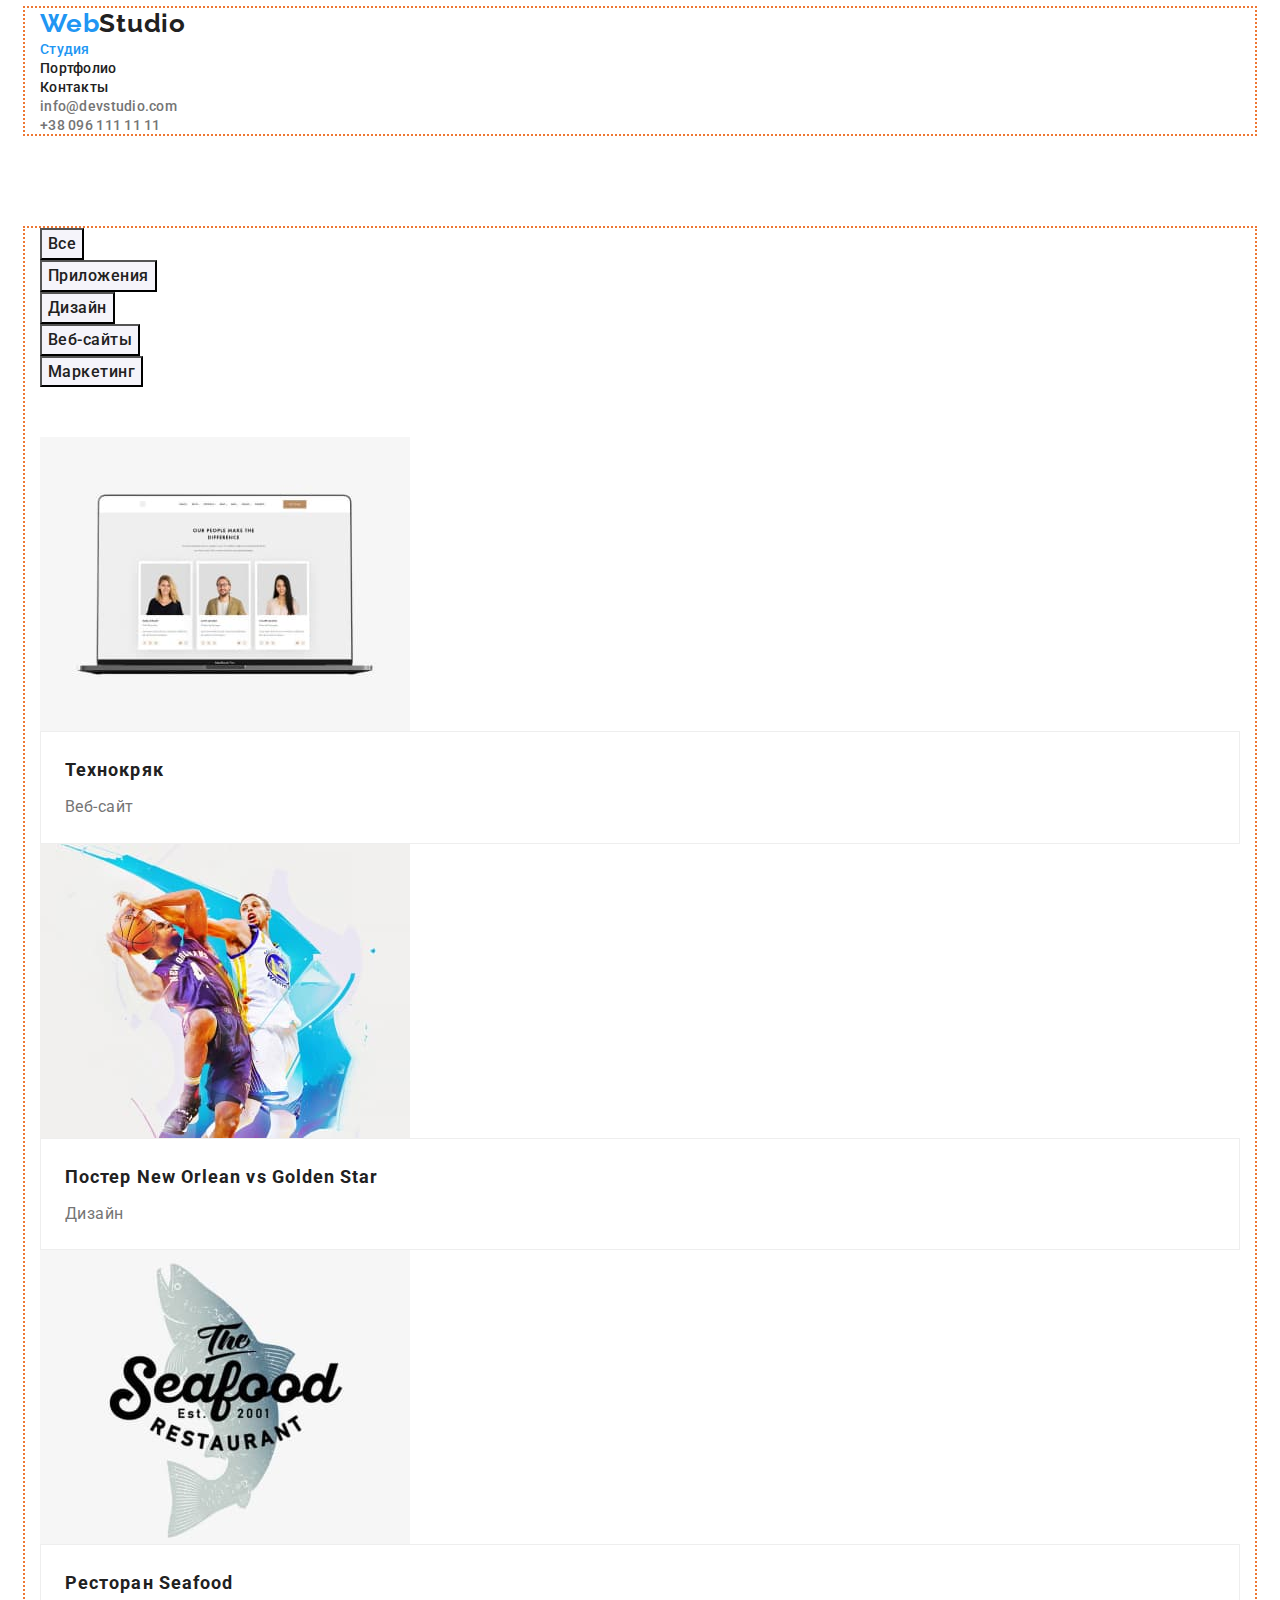
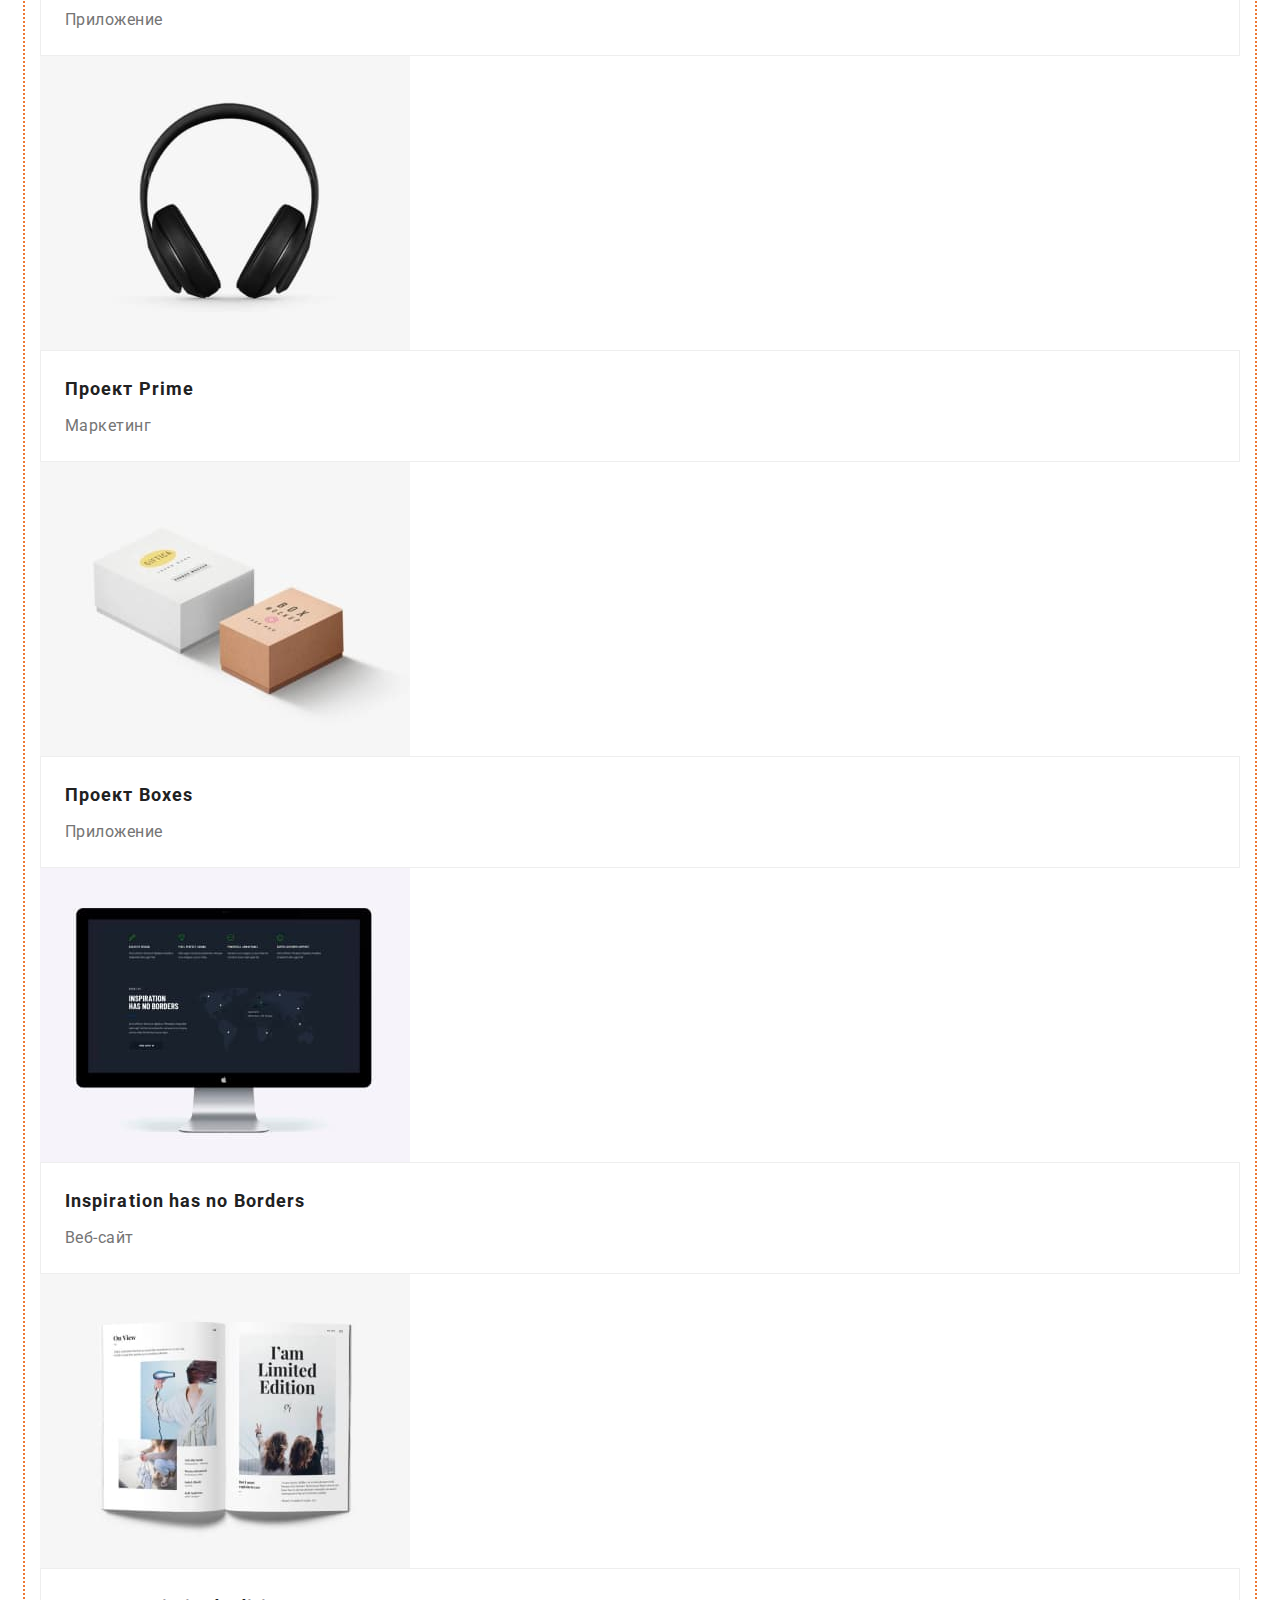
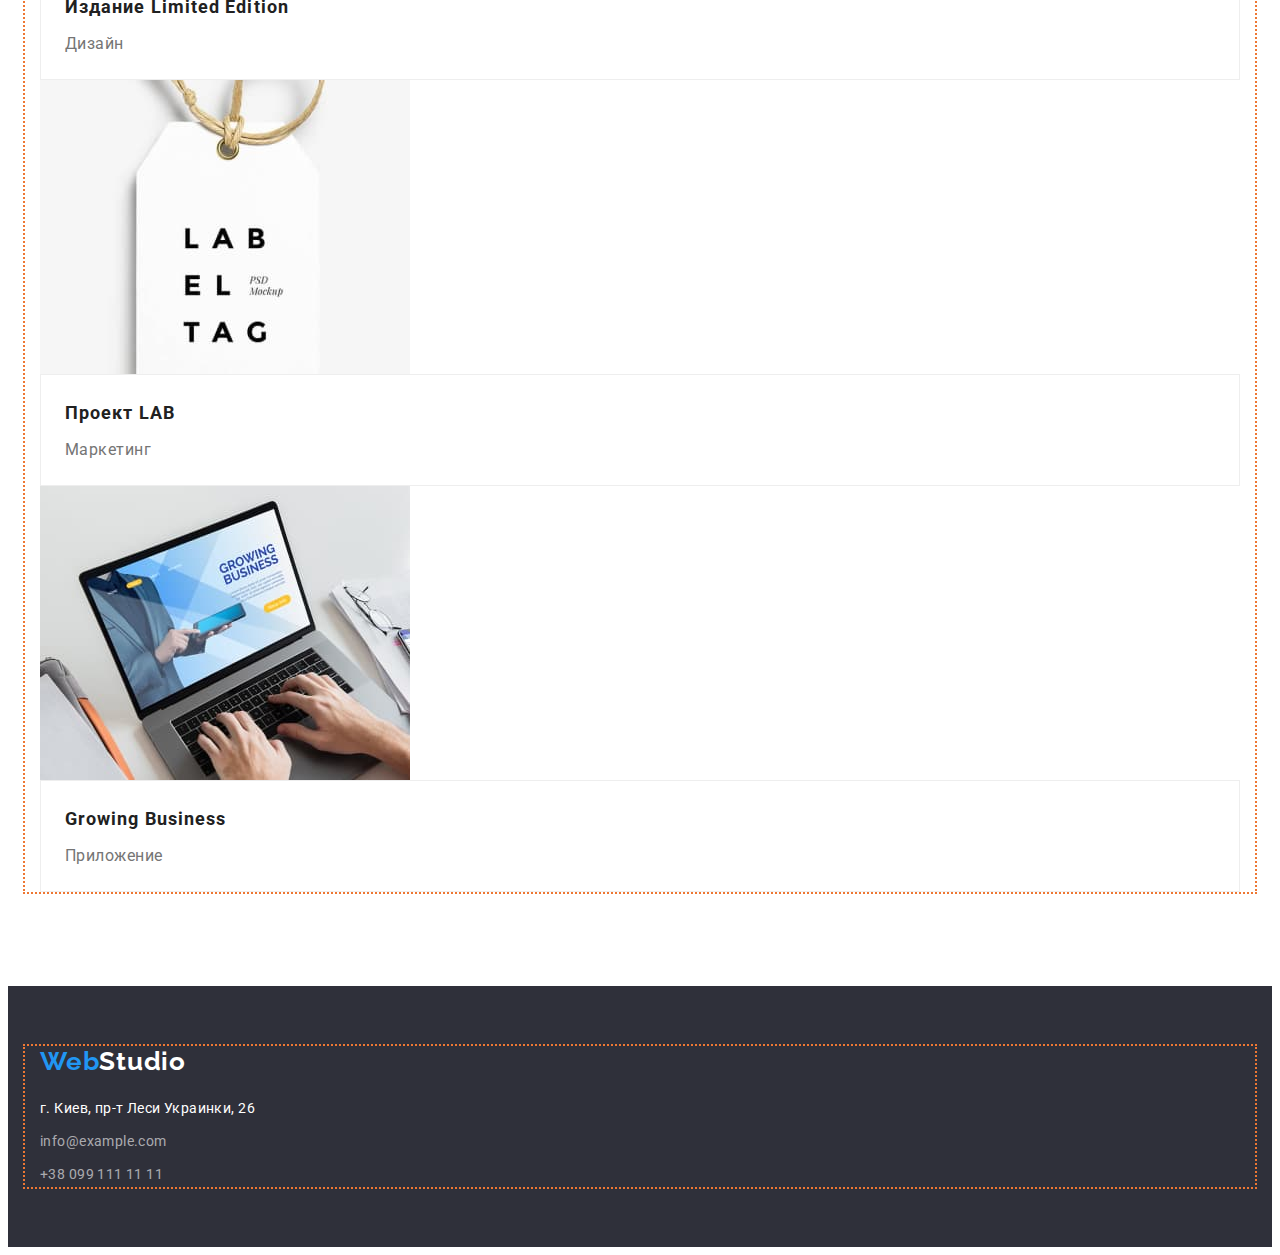
==== commit 47dc475a: "создает div для подписи к img в portfolio" ====
--- a/portfolio.html
+++ b/portfolio.html
@@ -73,9 +73,10 @@
                   class="portfolio-img"
                   width="370"
                 />
+                <div class="img-portfolio-caption">
                 <h2 class="portfolio-title-secondary">Технокряк</h2>
                 <p class="portfolio-text">Веб-сайт</p></a
-              >
+              ></div>
             </li>
             <li>
               <a href="" class="portfolio-link"
@@ -84,12 +85,12 @@
                   alt="постер с двумя баскетболистами"
                   class="portfolio-img"
                   width="370"
-                />
+                /> <div class="img-portfolio-caption">
                 <h2 class="portfolio-title-secondary">
                   Постер New Orlean vs Golden Star
                 </h2>
                 <p class="portfolio-text">Дизайн</p></a
-              >
+              ></div>
             </li>
             <li>
               <a href="" class="portfolio-link">
@@ -98,10 +99,10 @@
                   alt="эмблема ресторана"
                   class="portfolio-img"
                   width="370"
-                />
+                /> <div class="img-portfolio-caption">
                 <h2 class="portfolio-title-secondary">Ресторан Seafood</h2>
                 <p class="portfolio-text">Приложение</p></a
-              >
+              ></div>
             </li>
             <li>
               <a href="" class="portfolio-link">
@@ -110,10 +111,10 @@
                   alt="наушники"
                   class="portfolio-img"
                   width="370"
-                />
+                /> <div class="img-portfolio-caption">
                 <h2 class="portfolio-title-secondary">Проект Prime</h2>
                 <p class="portfolio-text">Маркетинг</p></a
-              >
+              ></div>
             </li>
             <li>
               <a href="" class="portfolio-link"
@@ -122,10 +123,10 @@
                   alt="две коробки"
                   class="portfolio-img"
                   width="370"
-                />
+                /> <div class="img-portfolio-caption">
                 <h2 class="portfolio-title-secondary">Проект Boxes</h2>
                 <p class="portfolio-text">Приложение</p></a
-              >
+              ></div>
             </li>
             <li>
               <a href="" class="portfolio-link"
@@ -135,12 +136,12 @@
                   alt="изображение монитора компьютера"
                   class="portfolio-img"
                   width="370"
-                />
+                /> <div class="img-portfolio-caption">
                 <h2 class="portfolio-title-secondary">
                   Inspiration has no Borders
                 </h2>
                 <p class="portfolio-text">Веб-сайт</p></a
-              >
+              ></div>
             </li>
             <li>
               <a href="" class="portfolio-link"
@@ -149,12 +150,12 @@
                   alt="изображение журнала"
                   class="portfolio-img"
                   width="370"
-                />
+                /><div class="img-portfolio-caption">
                 <h2 class="portfolio-title-secondary">
                   Издание Limited Edition
                 </h2>
                 <p class="portfolio-text">Дизайн</p></a
-              >
+              ></div>
             </li>
             <li>
               <a href="" class="portfolio-link"
@@ -163,10 +164,10 @@
                   alt="изображение бирки"
                   class="portfolio-img"
                   width="370"
-                />
+                /><div class="img-portfolio-caption">
                 <h2 class="portfolio-title-secondary">Проект LAB</h2>
                 <p class="portfolio-text">Маркетинг</p></a
-              >
+              ></div>
             </li>
             <li>
               <a href="" class="portfolio-link"
@@ -175,10 +176,10 @@
                   alt="изображение ноутбука"
                   class="portfolio-img"
                   width="370"
-                />
+                /> <div class="img-portfolio-caption">
                 <h2 class="portfolio-title-secondary">Growing Business</h2>
                 <p class="portfolio-text">Приложение</p></a
-              >
+              ></div>
             </li>
           </ul>
         </div>
--- a/css/style.css
+++ b/css/style.css
@@ -197,8 +197,14 @@
   text-align: center;
   letter-spacing: 0.03em;
 }
-.team-photo {
-  margin-bottom: var(--typical-margin--);
+.img-team-caption {
+  padding: var(--typical-margin--) 70px;
+
+  background: #ffffff;
+
+  box-shadow: 0px 1px 3px rgba(0, 0, 0, 0.12), 0px 1px 1px rgba(0, 0, 0, 0.14),
+    0px 2px 1px rgba(0, 0, 0, 0.2);
+  border-radius: 0px 0px 4px 4px;
 }
 .team-title-secondary {
   margin-bottom: 10px;
@@ -210,8 +216,6 @@
   letter-spacing: 0.03em;
 }
 .team-text {
-  margin-bottom: var(--typical-margin--);
-
   color: var(--primary-text-color--);
   font-size: 16px;
   line-height: 1.19;
@@ -291,9 +295,6 @@
 .portfolio-link {
   text-decoration: none;
 }
-.portfolio-img {
-  margin-bottom: 20px;
-}
 .portfolio-title-secondary {
   margin-bottom: 4px;
 
@@ -309,3 +310,9 @@
   line-height: 1.88;
   letter-spacing: 0.03em;
 }
+.img-portfolio-caption {
+  padding: 20px 24px;
+
+  background: #ffffff;
+  border: 1px solid #eeeeee;
+}
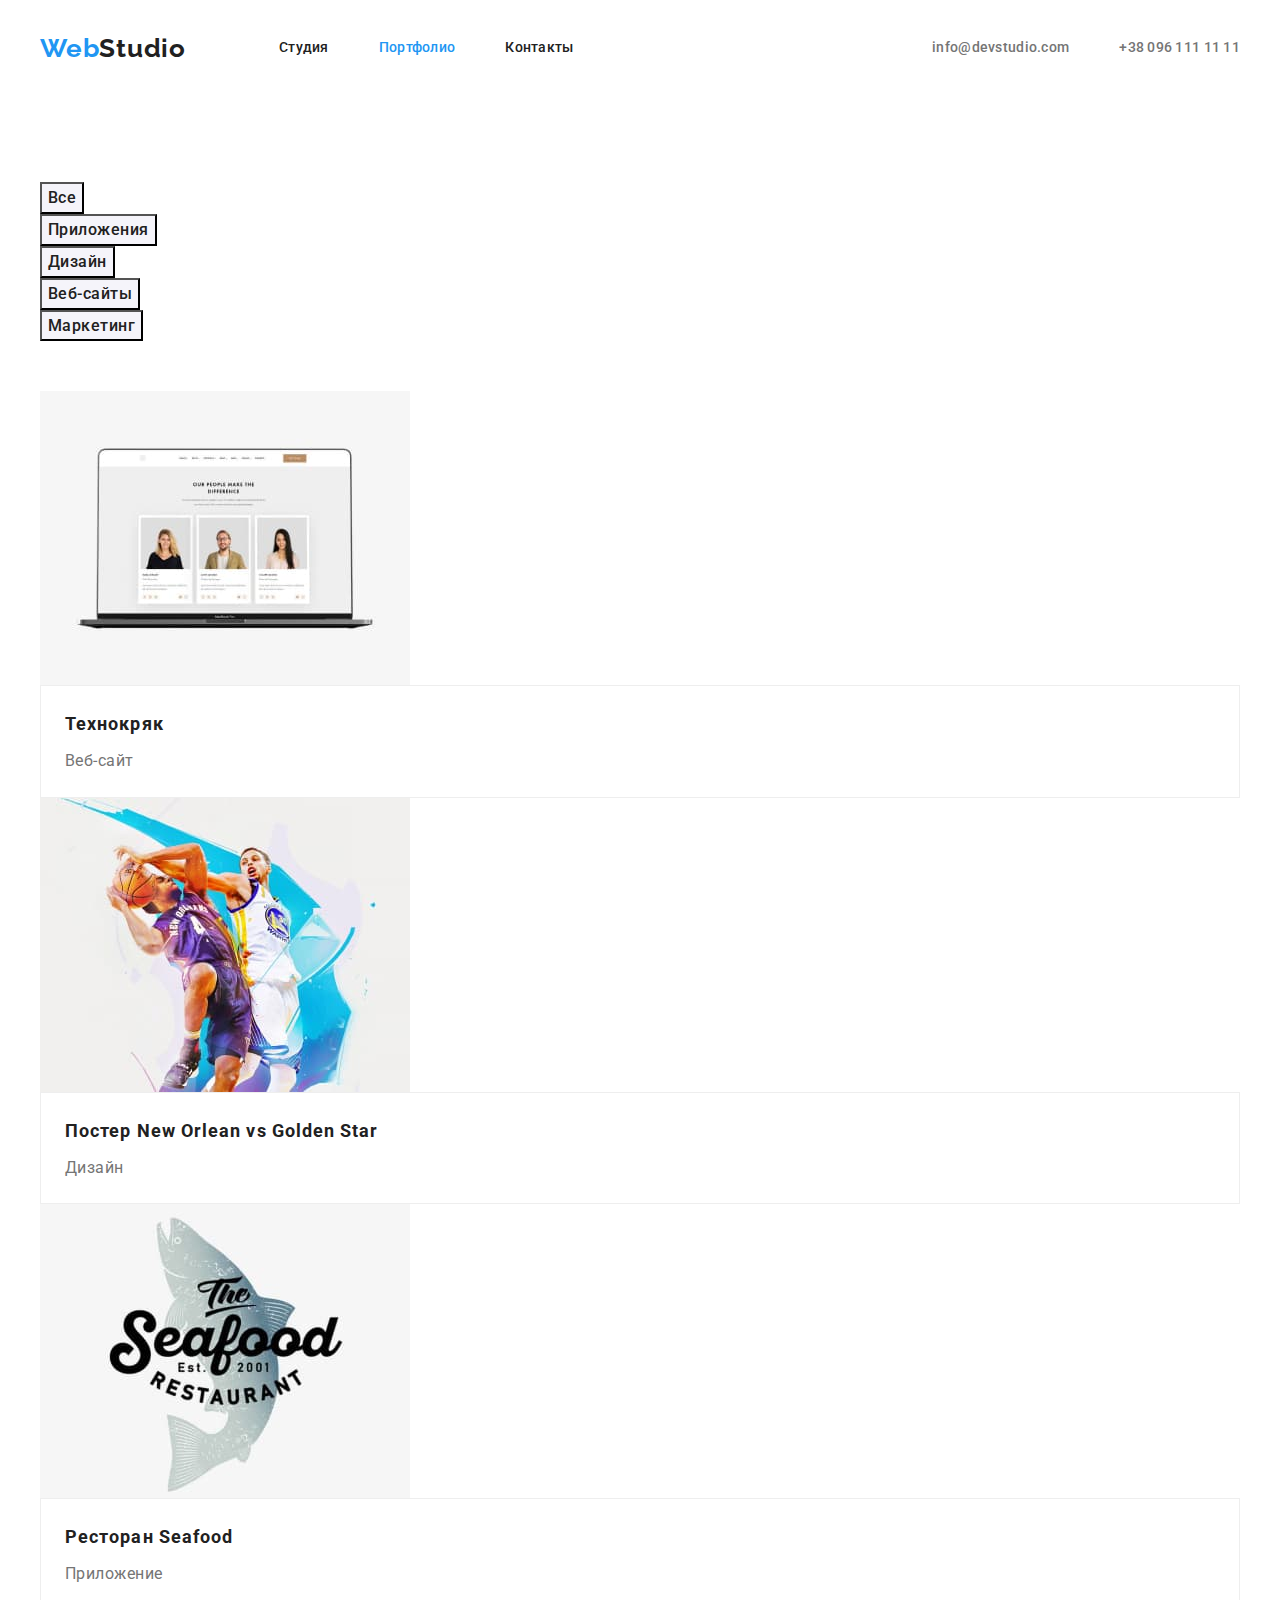
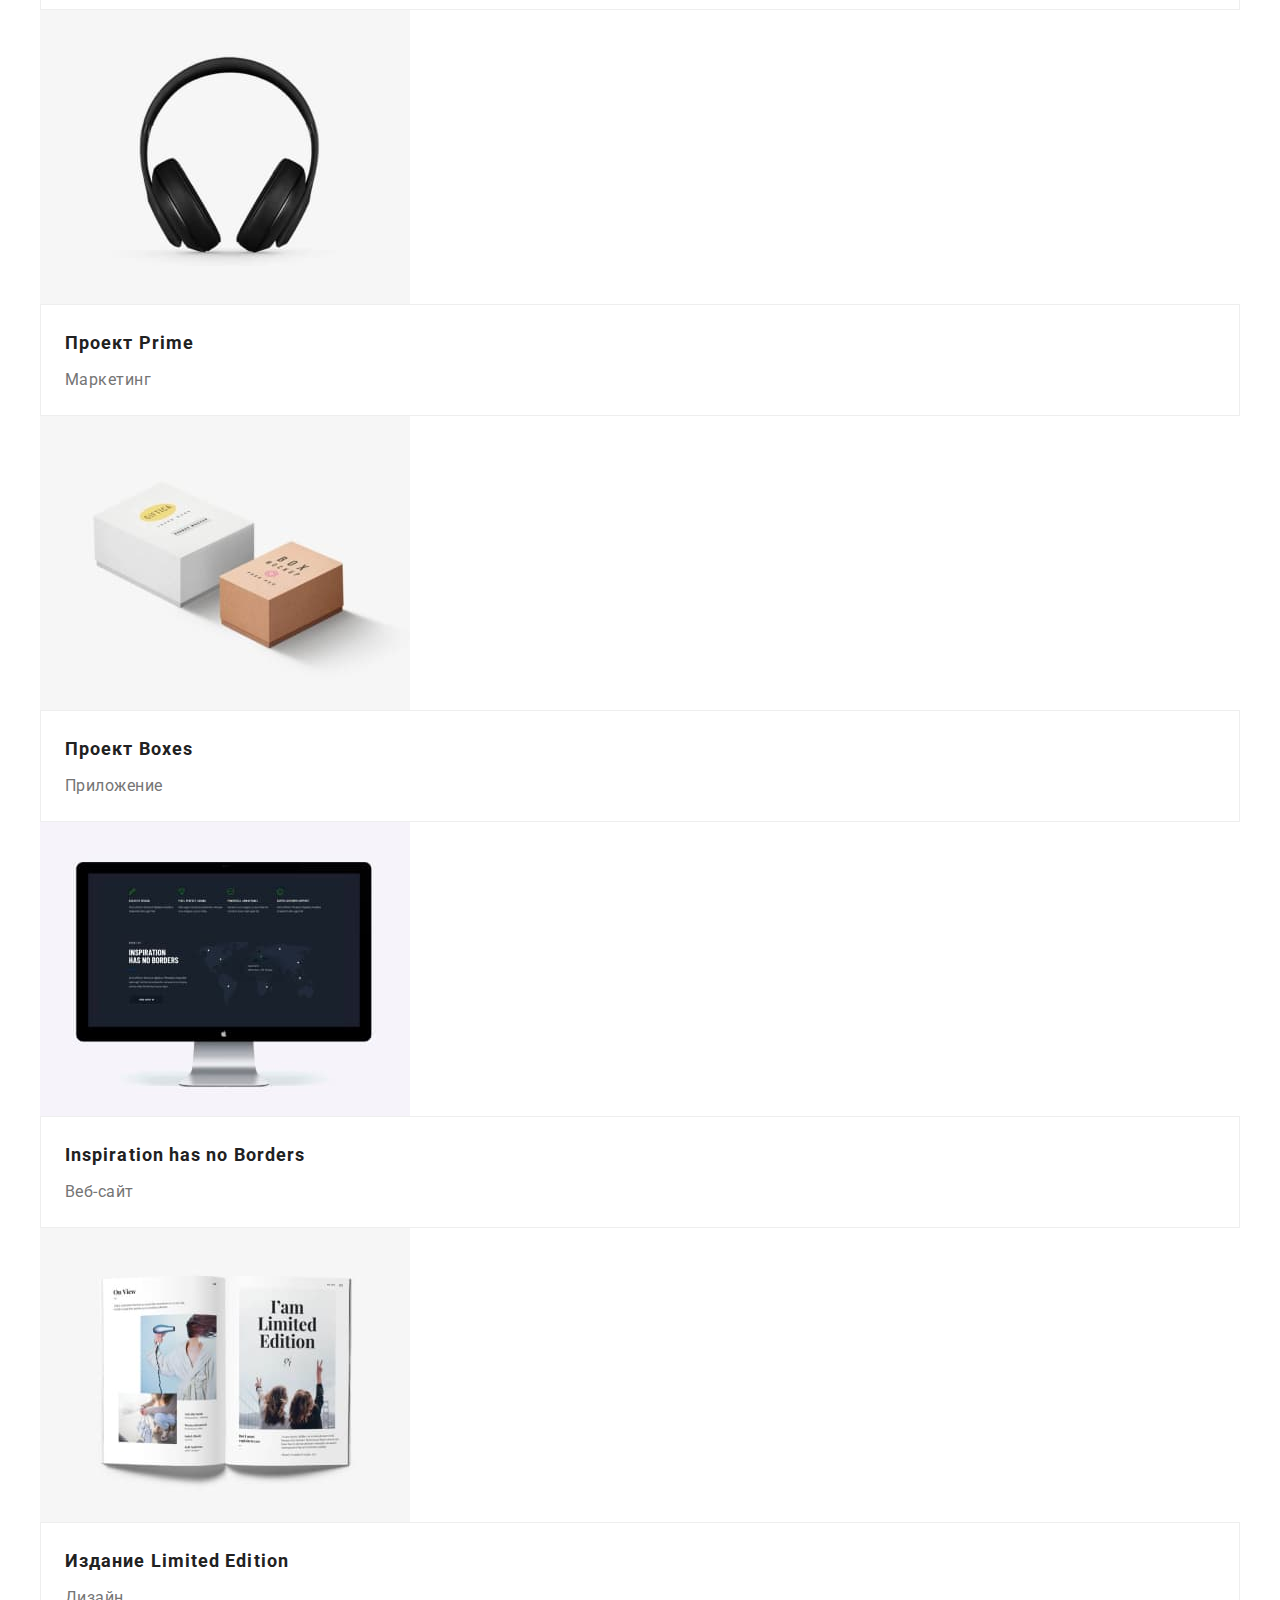
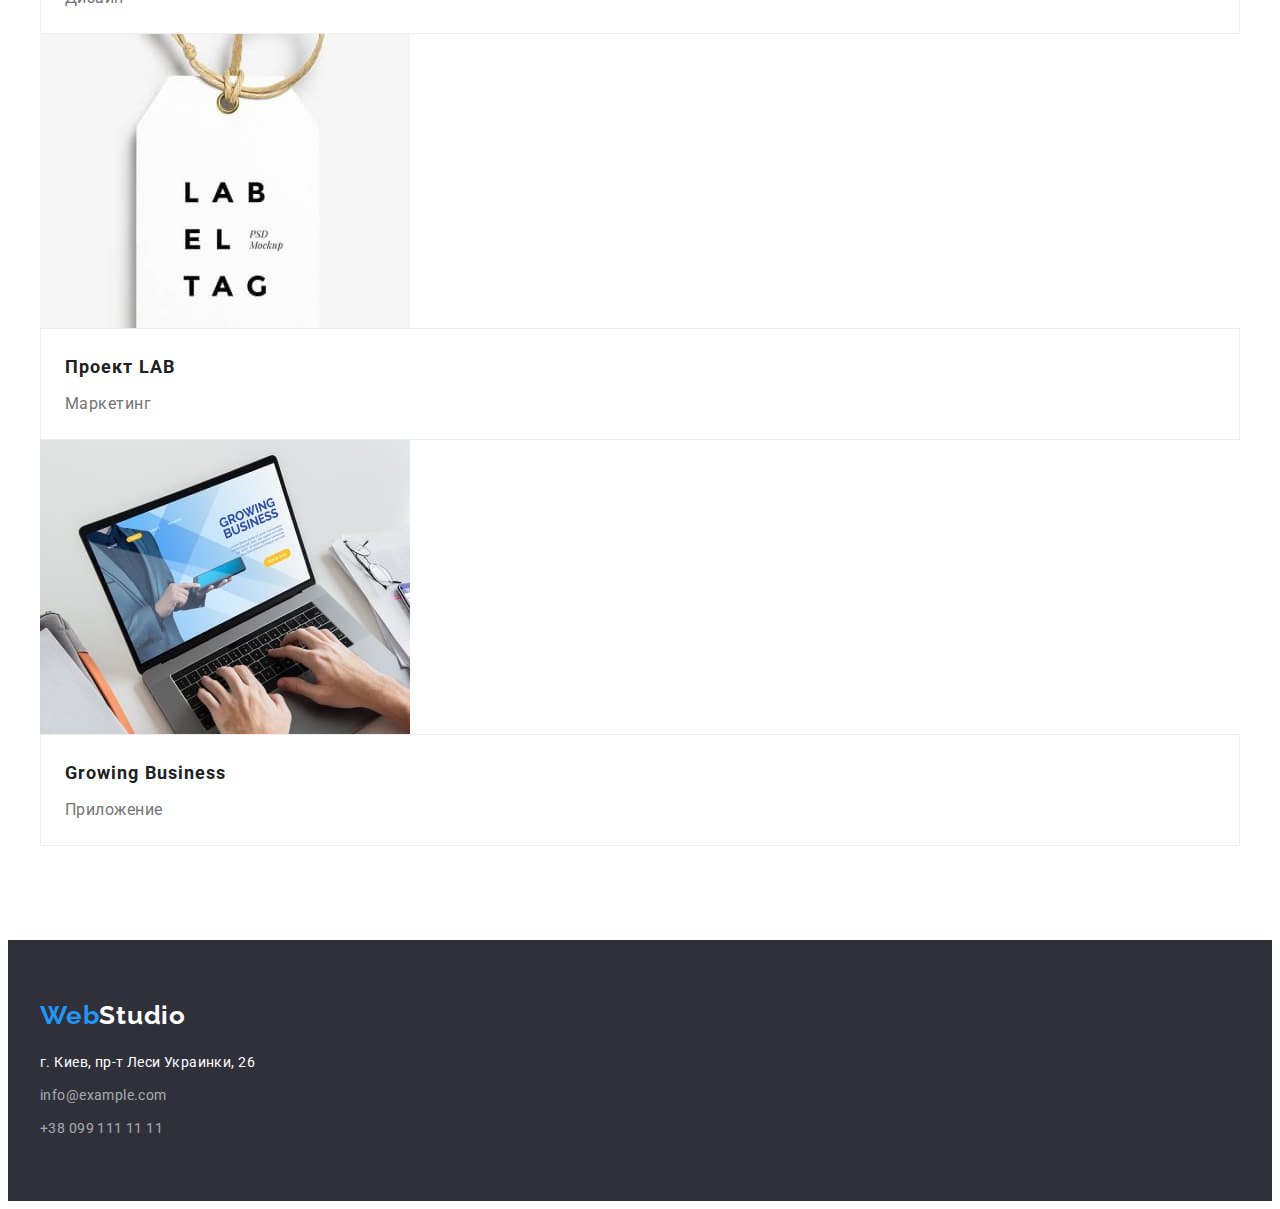
==== commit fb5d39bd: "добавляет flexbox для header" ====
--- a/portfolio.html
+++ b/portfolio.html
@@ -23,25 +23,27 @@
   <body>
     <header>
       <!--site-nav-->
-      <div class="container">
-        <nav class="site-nav">
-          <a class="logo" href="/"
-            >Web<span class="header-logo">Studio</span></a
-          >
+      <div class="container header-content">
+        <a class="logo" href="/">Web<span class="header-logo">Studio</span></a>
+        <nav>
           <ul class="site-nav list">
-            <li><a class="link current" href="./index.html">Студия</a></li>
-            <li><a class="link" href="./portfolio.html">Портфолио</a></li>
-            <li><a class="link" href="">Контакты</a></li>
+            <li class="site-nav-item">
+              <a class="link" href="./index.html">Студия</a>
+            </li>
+            <li class="site-nav-item">
+              <a class="link current" href="./portfolio.html">Портфолио</a>
+            </li>
+            <li class="site-nav-item"><a class="link" href="">Контакты</a></li>
           </ul>
         </nav>
         <!--contacts-->
-        <ul class="list">
-          <li>
+        <ul class="list header-contacts">
+          <li class="contacts-item">
             <a class="contacts" href="mailto:info@devstudio.com"
               >info@devstudio.com</a
             >
           </li>
-          <li>
+          <li class="contacts-item">
             <a class="contacts" href="tel:+380961111111">+38 096 111 11 11</a>
           </li>
         </ul>
--- a/css/style.css
+++ b/css/style.css
@@ -36,14 +36,20 @@
   padding-left: 15px;
   padding-right: 15px;
   margin: 0 auto;
-  outline: 2px dotted #e73;
 }
 
 .link.current {
   color: var(--accent-color--);
+}
+/*header*/
+.header-content {
+  display: flex;
+  align-items: center;
 }
 /*logo*/
 .logo {
+  display: block;
+
   color: var(--accent-color--);
   font-family: Raleway;
   font-weight: 700;
@@ -65,7 +71,18 @@
 .list {
   list-style: none;
 }
+.site-nav {
+  display: flex;
+  margin-left: 93px;
+}
+.site-nav-item:not(:last-child) {
+  margin-right: 50px;
+}
 .link {
+  display: block;
+  padding-top: 32px;
+  padding-bottom: 32px;
+
   color: var(--title-text-color--);
   font-weight: 500;
   font-size: 14px;
@@ -78,7 +95,18 @@
   color: var(--accent-color--);
 }
 /*contacts*/
+.header-contacts {
+  display: flex;
+  margin-left: auto;
+}
+.contacts-item:not(:last-child) {
+  margin-right: 50px;
+}
 .contacts {
+  display: block;
+  padding-top: 32px;
+  padding-bottom: 32px;
+
   color: var(--primary-text-color--);
   font-weight: 500;
   font-size: 14px;
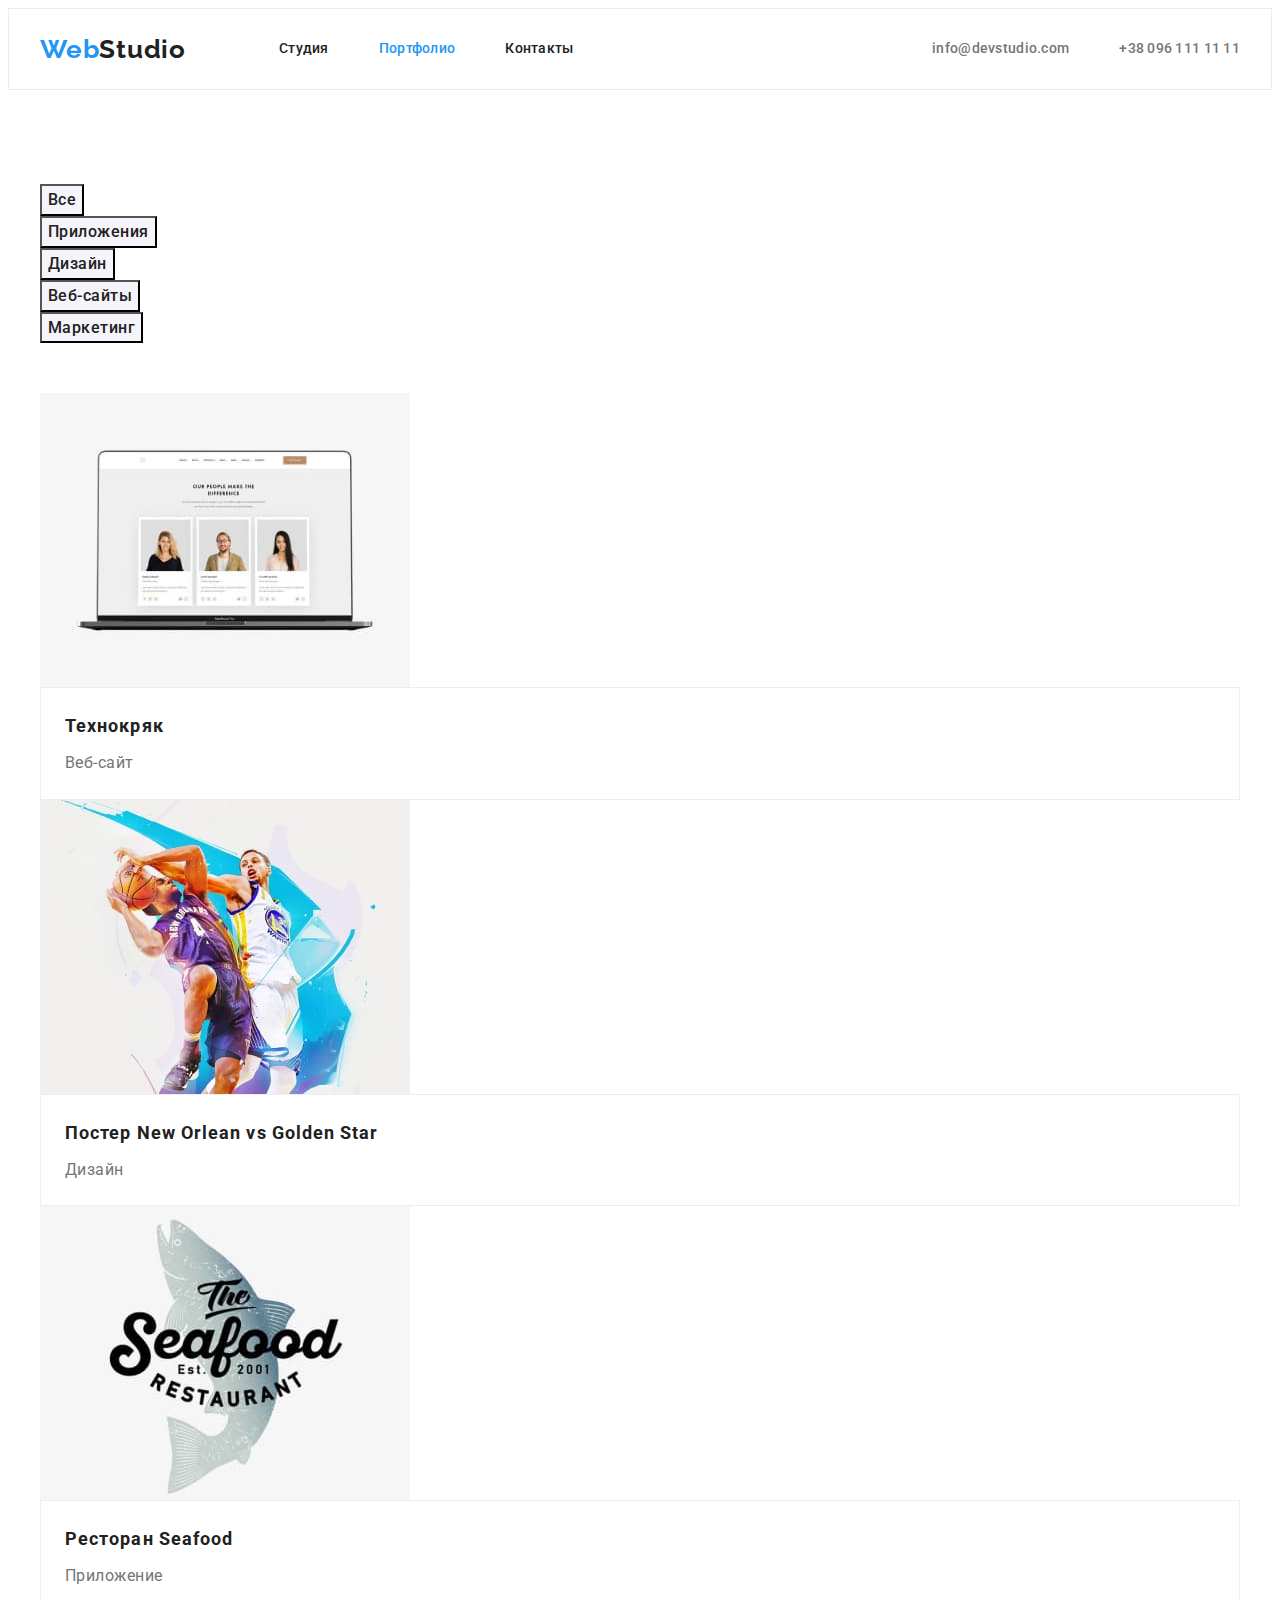
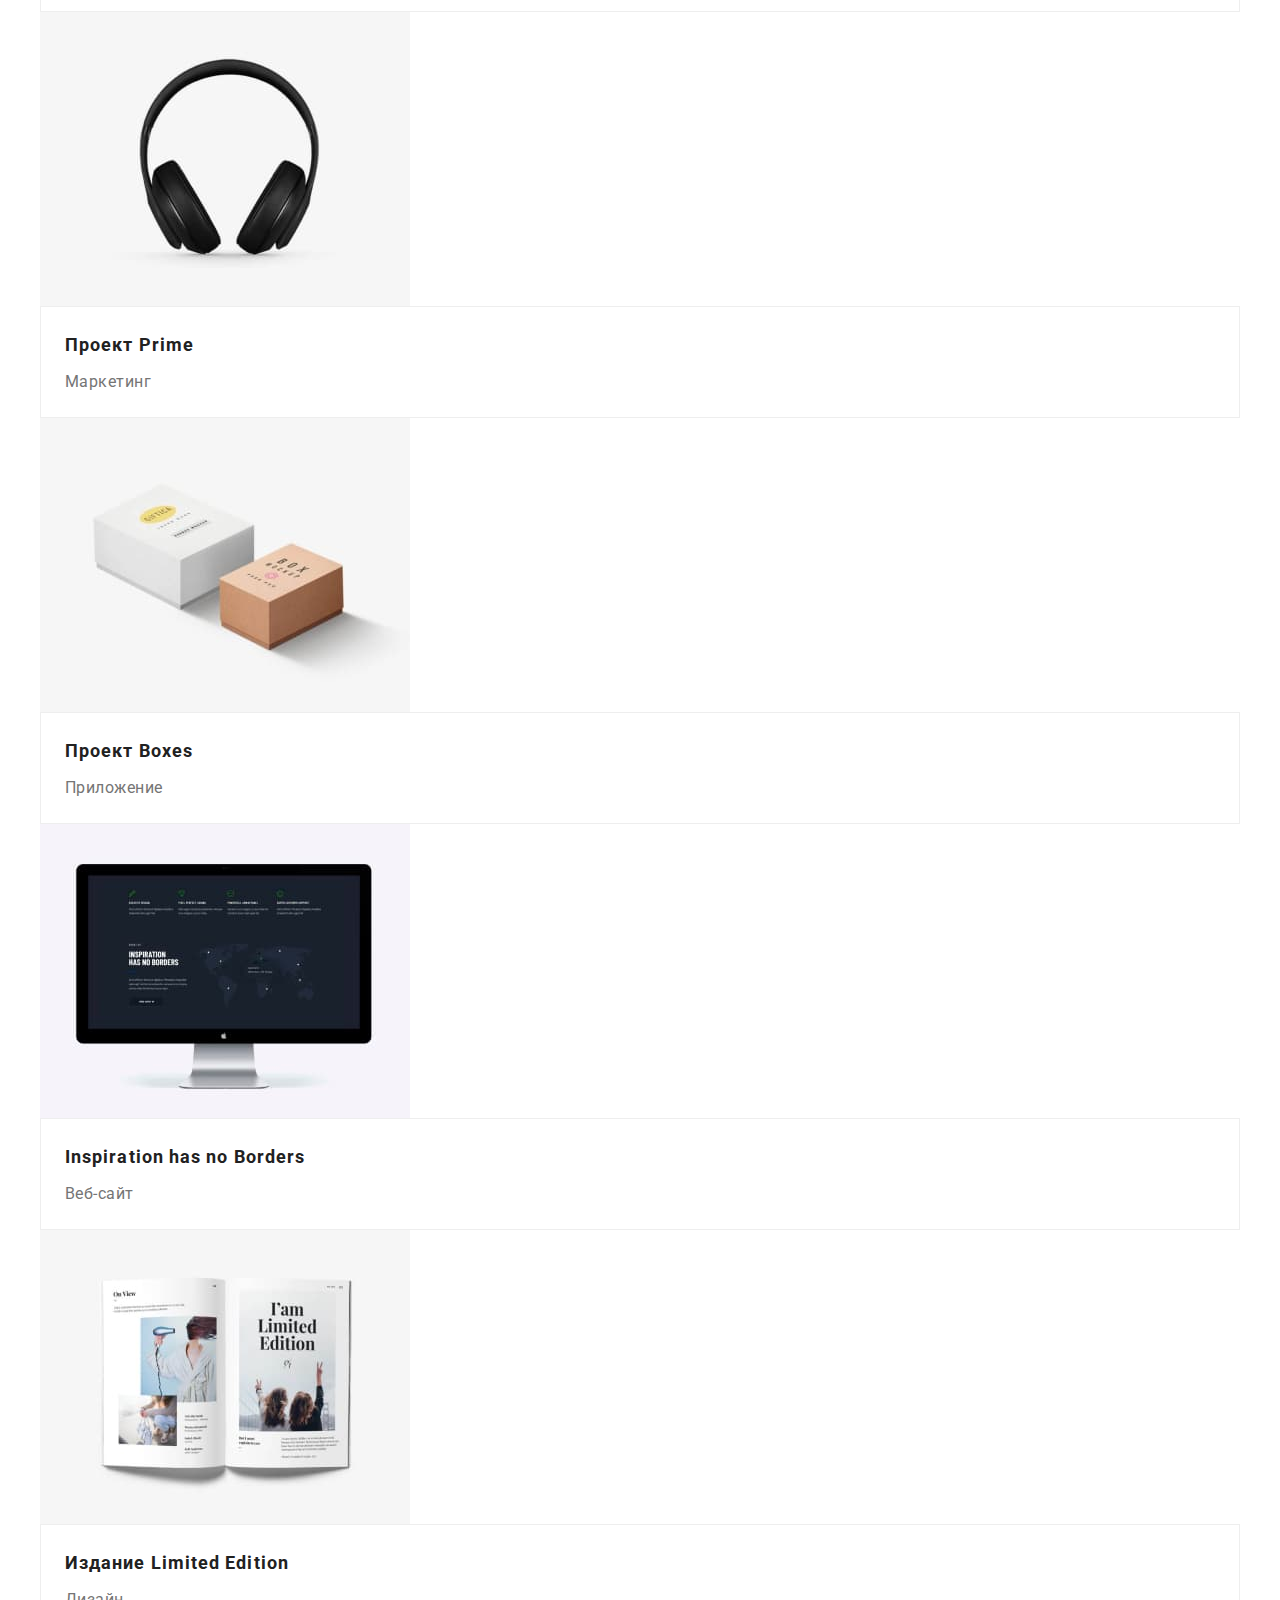
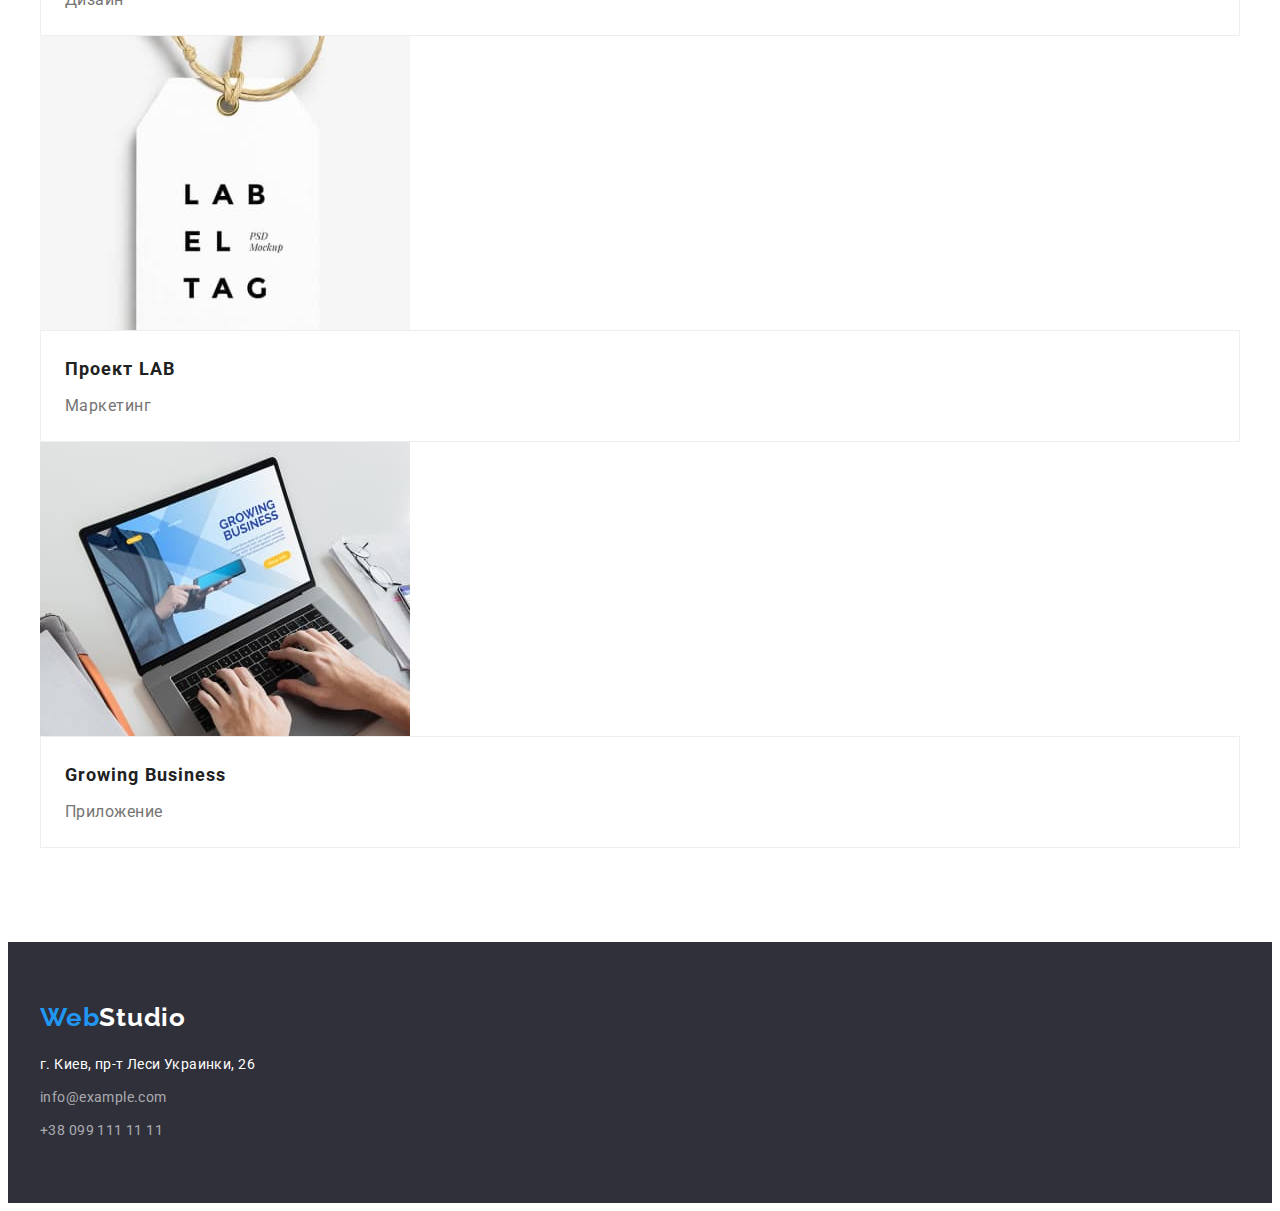
==== commit 98d05066: "добавляет flexbox в секции студии" ====
--- a/portfolio.html
+++ b/portfolio.html
@@ -21,7 +21,7 @@
     <link rel="stylesheet" href="./css/style.css" />
   </head>
   <body>
-    <header>
+    <header class="header">
       <!--site-nav-->
       <div class="container header-content">
         <a class="logo" href="/">Web<span class="header-logo">Studio</span></a>
@@ -66,8 +66,8 @@
               <button class="filter" type="button">Маркетинг</button>
             </li>
           </ul>
-          <ul class="list">
-            <li>
+          <ul class="list portfolio-list">
+            <li class="portfolio-item">
               <a href="" class="portfolio-link"
                 ><img
                   src="./img-portfolio/img1.jpg"
@@ -80,7 +80,7 @@
                 <p class="portfolio-text">Веб-сайт</p></a
               ></div>
             </li>
-            <li>
+            <li class="portfolio-item">
               <a href="" class="portfolio-link"
                 ><img
                   src="./img-portfolio/img2.jpg"
@@ -94,7 +94,7 @@
                 <p class="portfolio-text">Дизайн</p></a
               ></div>
             </li>
-            <li>
+            <li class="portfolio-item">
               <a href="" class="portfolio-link">
                 <img
                   src="./img-portfolio/img3.jpg"
@@ -106,7 +106,7 @@
                 <p class="portfolio-text">Приложение</p></a
               ></div>
             </li>
-            <li>
+            <li class="portfolio-item">
               <a href="" class="portfolio-link">
                 <img
                   src="./img-portfolio/img4.jpg"
@@ -118,7 +118,7 @@
                 <p class="portfolio-text">Маркетинг</p></a
               ></div>
             </li>
-            <li>
+            <li class="portfolio-item">
               <a href="" class="portfolio-link"
                 ><img
                   src="./img-portfolio/img5.jpg"
@@ -130,7 +130,7 @@
                 <p class="portfolio-text">Приложение</p></a
               ></div>
             </li>
-            <li>
+            <li class="portfolio-item">
               <a href="" class="portfolio-link"
                 ><img
                   class="text"
@@ -145,7 +145,7 @@
                 <p class="portfolio-text">Веб-сайт</p></a
               ></div>
             </li>
-            <li>
+            <li class="portfolio-item">
               <a href="" class="portfolio-link"
                 ><img
                   src="./img-portfolio/img7.jpg"
@@ -159,7 +159,7 @@
                 <p class="portfolio-text">Дизайн</p></a
               ></div>
             </li>
-            <li>
+            <li class="portfolio-item">
               <a href="" class="portfolio-link"
                 ><img
                   src="./img-portfolio/img8.jpg"
@@ -171,7 +171,7 @@
                 <p class="portfolio-text">Маркетинг</p></a
               ></div>
             </li>
-            <li>
+            <li class="portfolio-item">
               <a href="" class="portfolio-link"
                 ><img
                   src="./img-portfolio/img9.jpg"
--- a/css/style.css
+++ b/css/style.css
@@ -42,6 +42,9 @@
   color: var(--accent-color--);
 }
 /*header*/
+.header {
+  border: 1px solid #ececec;
+}
 .header-content {
   display: flex;
   align-items: center;
@@ -124,8 +127,6 @@
 }
 .hero {
   background-color: #2f303a;
-  padding-top: 200px;
-  padding-bottom: 200px;
 }
 .title-hero {
   margin-bottom: var(--typical-margin--);
@@ -177,6 +178,18 @@
   clip: rect(0 0 0 0);
   overflow: hidden;
 }
+.features-list {
+  display: flex;
+  flex-wrap: wrap;
+  margin-right: -30px;
+}
+.features-item {
+  flex-basis: calc(100% / 4 - 30px);
+  margin-left: 30px;
+}
+.features-item:nth-child(4n) {
+  margin-left: 0;
+}
 .features-title-secondary {
   margin-bottom: 10px;
 
@@ -197,6 +210,14 @@
 /*section activity*/
 .activity {
   padding-bottom: 94px;
+}
+.activity-list {
+  display: flex;
+  margin-left: -30px;
+}
+.activity-item {
+  flex-basis: calc(100% / 3 - 30px);
+  margin-left: 30px;
 }
 .container .activity-title-primary {
   margin-bottom: 50px;
@@ -225,8 +246,17 @@
   text-align: center;
   letter-spacing: 0.03em;
 }
+.team-list {
+  display: flex;
+  margin-left: -30px;
+}
+.team-item {
+  flex-basis: calc(100% / 4 - 30px);
+  margin-left: 30px;
+}
 .img-team-caption {
-  padding: var(--typical-margin--) 70px;
+  padding: var(--typical-margin--);
+  text-align: center;
 
   background: #ffffff;
 
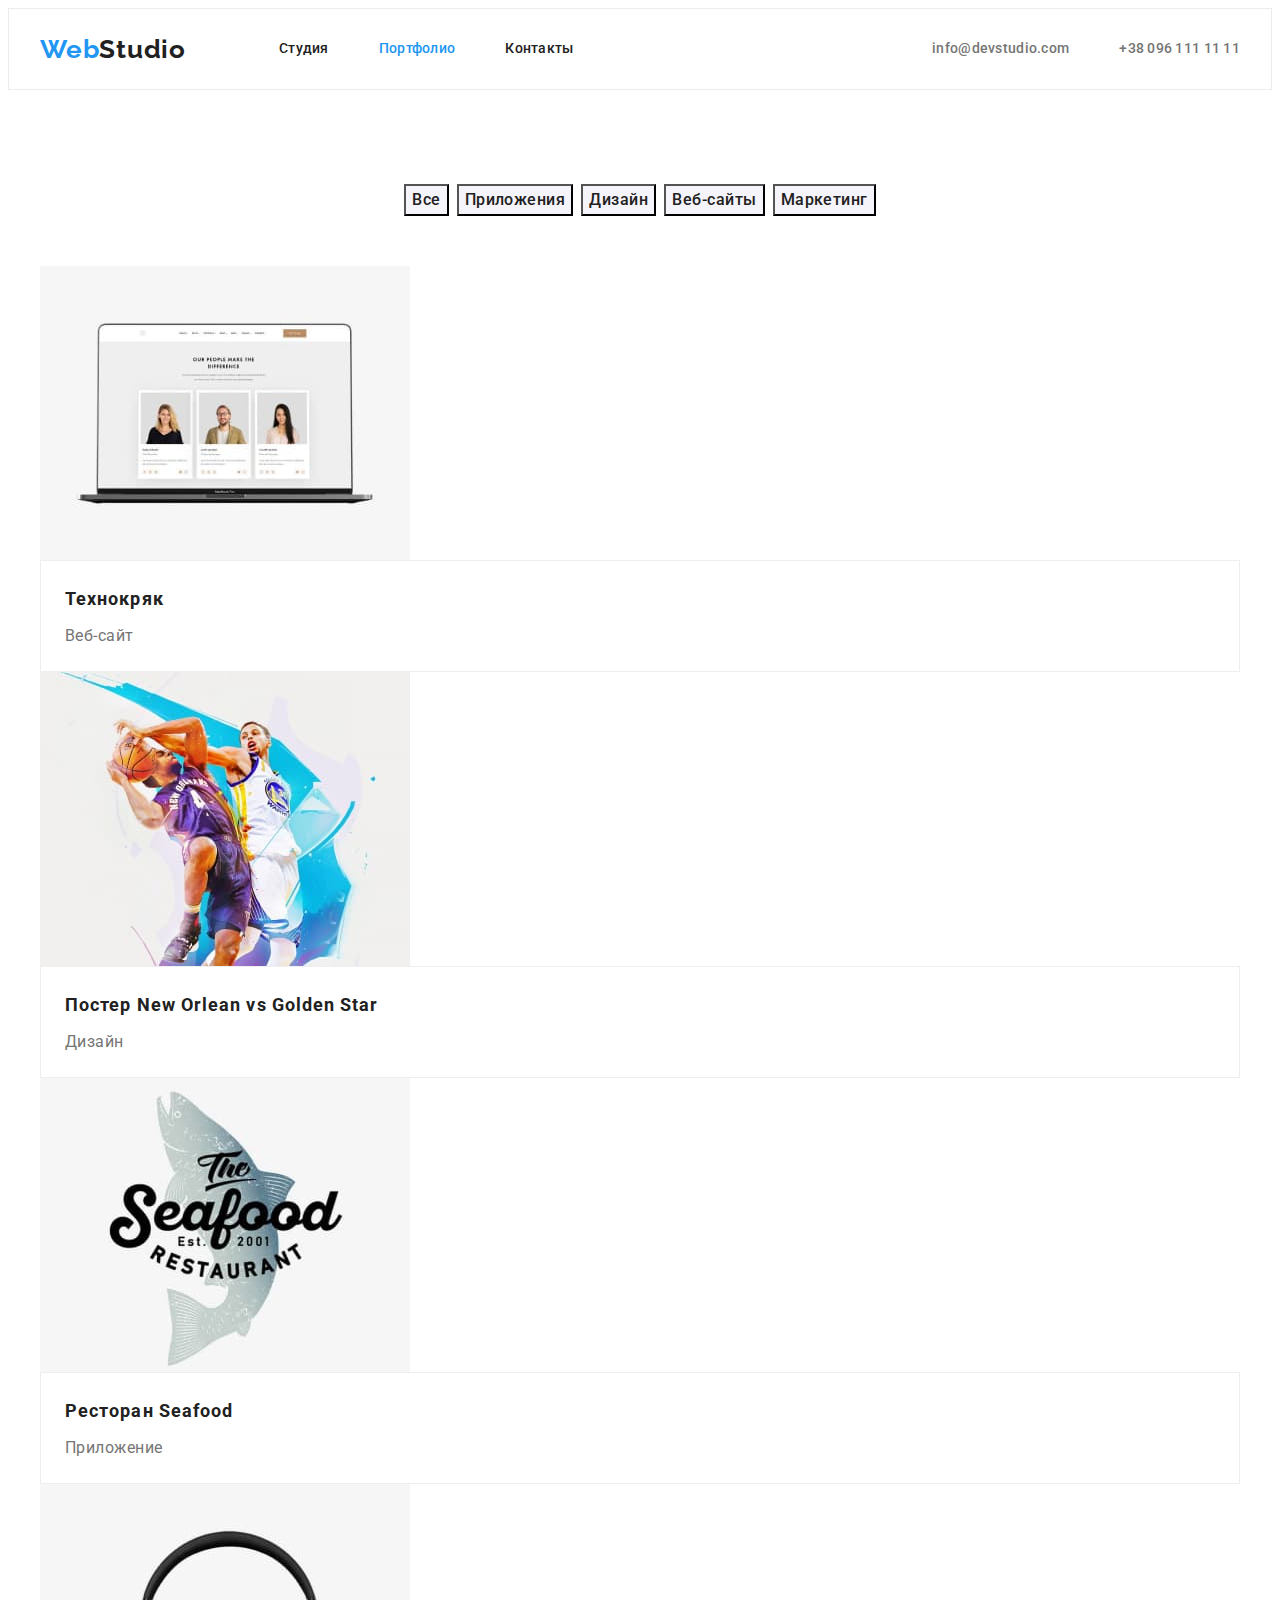
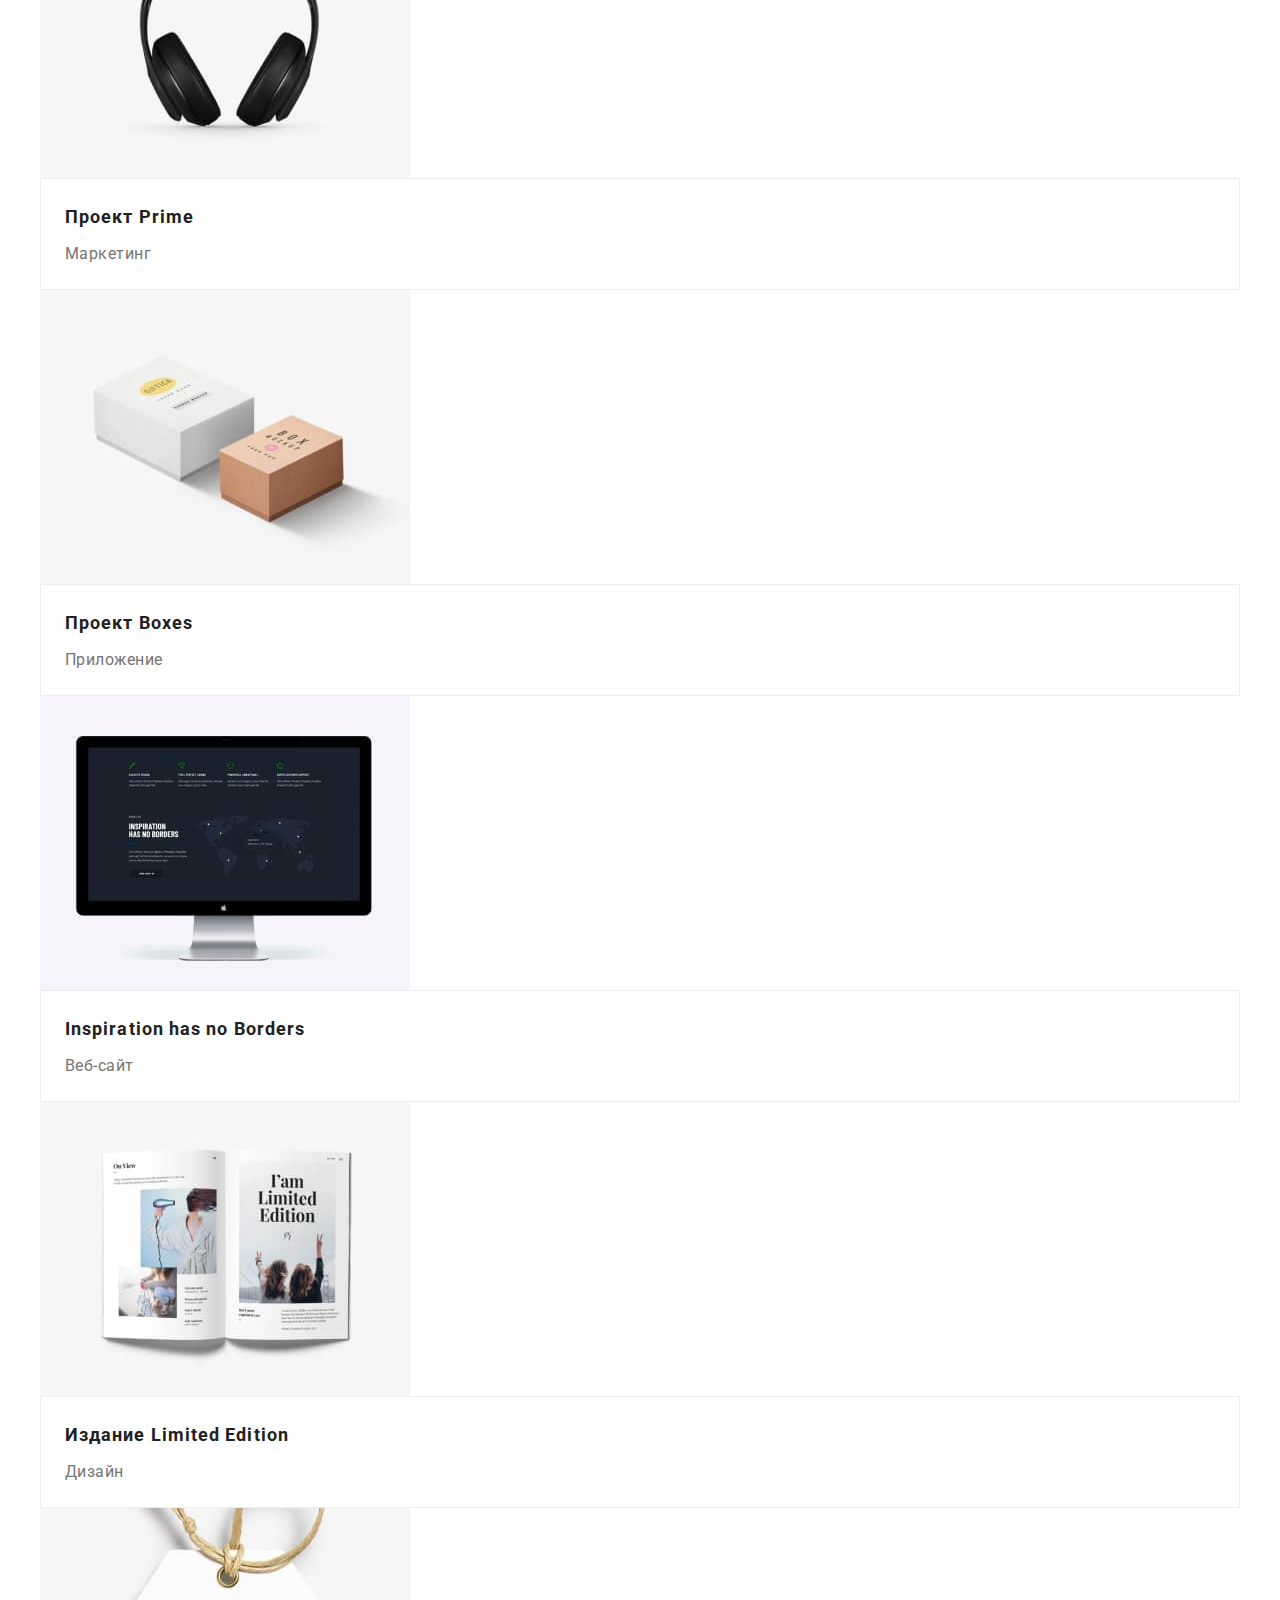
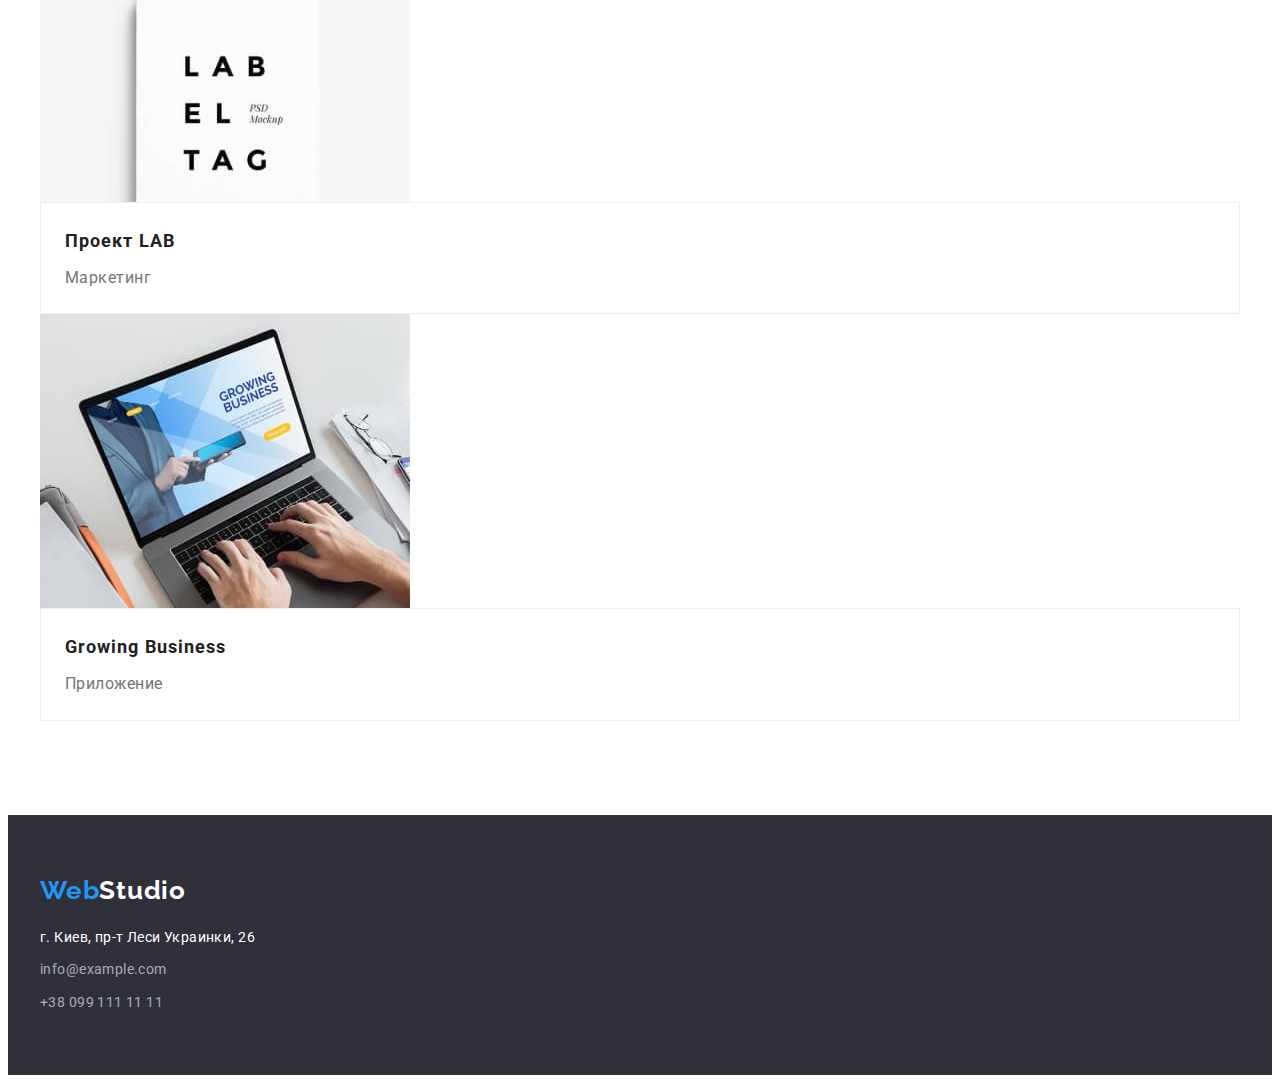
==== commit 1e754640: "добавляет flexbox для кнопок в портфолио" ====
--- a/portfolio.html
+++ b/portfolio.html
@@ -54,15 +54,15 @@
         <div class="container">
           <h1 class="title-hidden">Портфолио</h1>
           <ul class="list portfolio-filters">
-            <li><button class="filter" type="button">Все</button></li>
-            <li>
+            <li class="filters-item"><button class="filter" type="button">Все</button></li>
+            <li class="filters-item">
               <button class="filter" type="button">Приложения</button>
             </li>
-            <li><button class="filter" type="button">Дизайн</button></li>
-            <li>
+            <li class="filters-item"><button class="filter" type="button">Дизайн</button></li>
+            <li class="filters-item">
               <button class="filter" type="button">Веб-сайты</button>
             </li>
-            <li>
+            <li class="filters-item">
               <button class="filter" type="button">Маркетинг</button>
             </li>
           </ul>
--- a/css/style.css
+++ b/css/style.css
@@ -333,6 +333,8 @@
   padding-bottom: 94px;
 }
 .portfolio-filters {
+  display: flex;
+  justify-content: center;
   margin-bottom: 50px;
 }
 .filter {
@@ -346,6 +348,12 @@
   text-align: center;
   letter-spacing: 0.03em;
 }
+.filters-item {
+  margin-left: 8px;
+}
+.filters-item:first-child {
+  margin-left: 0;
+}
 .filter:hover,
 .filter:focus {
   background-color: var(--accent-color--);
